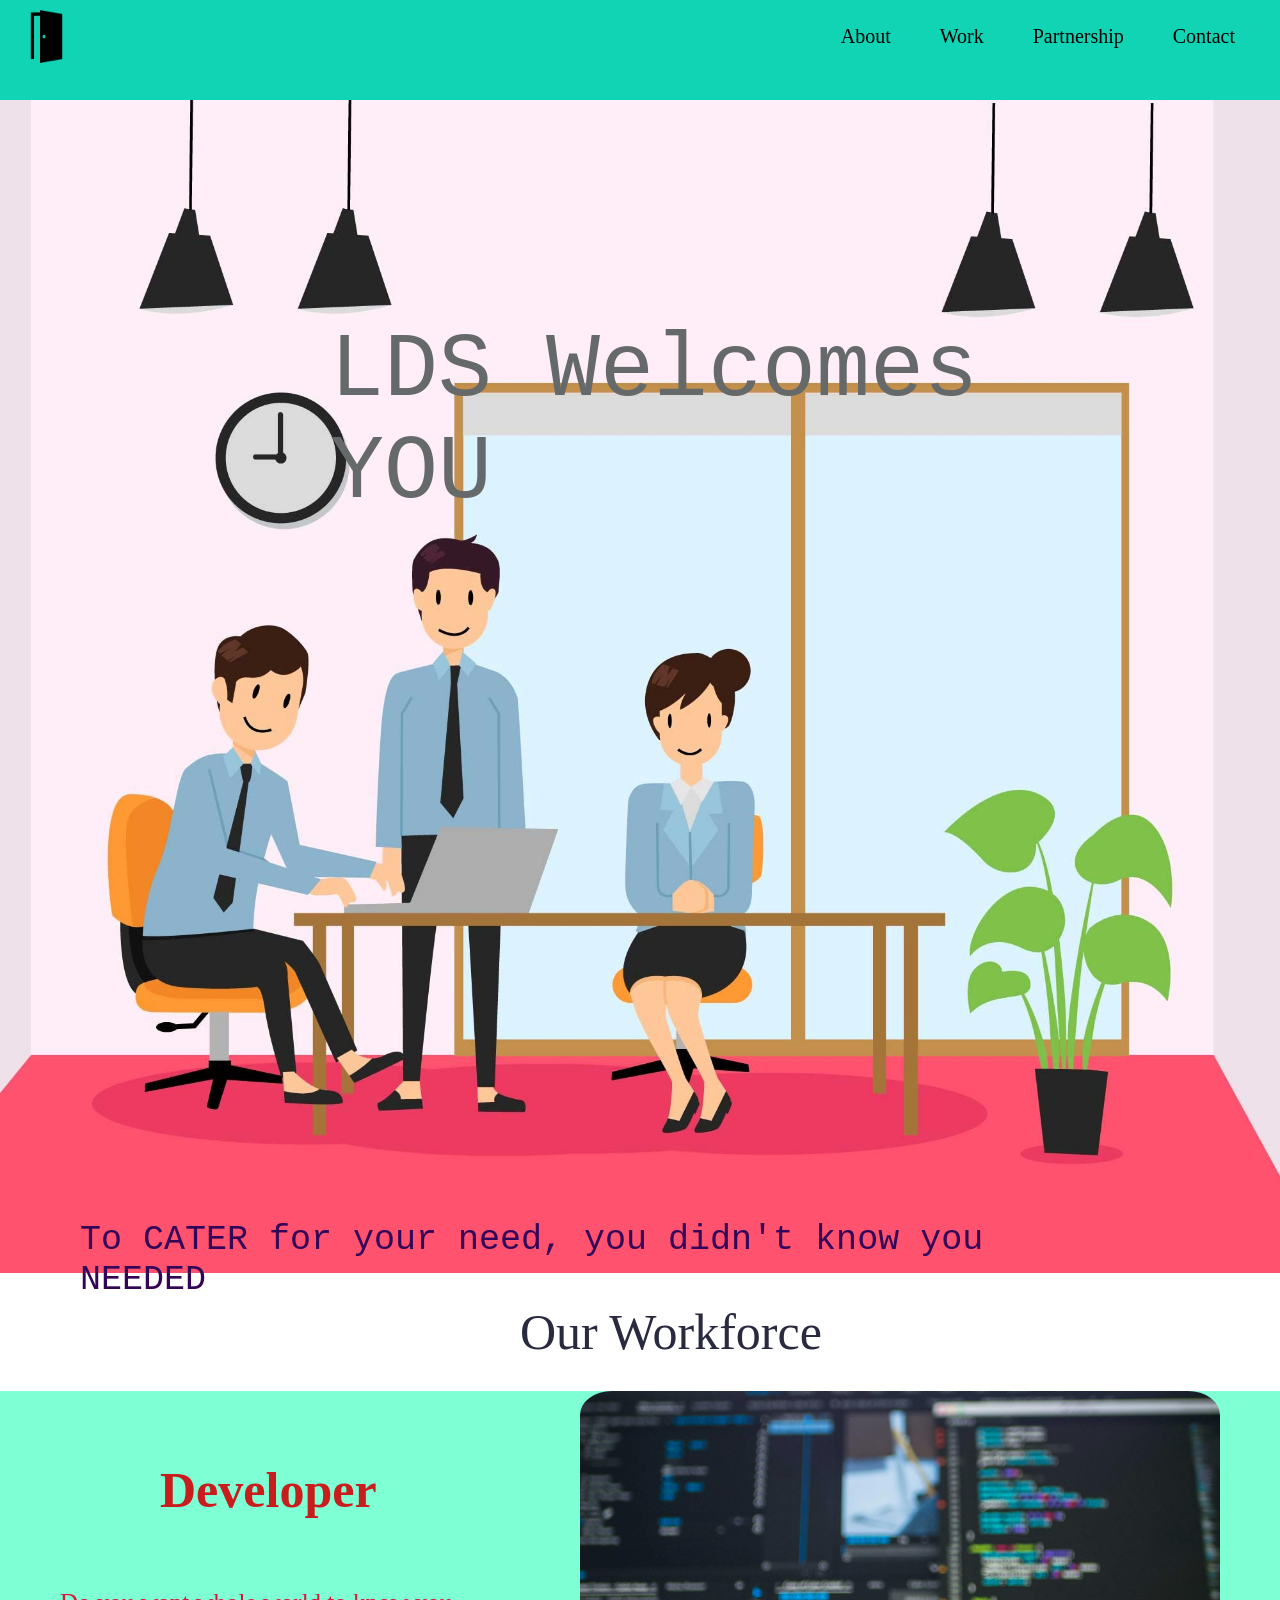
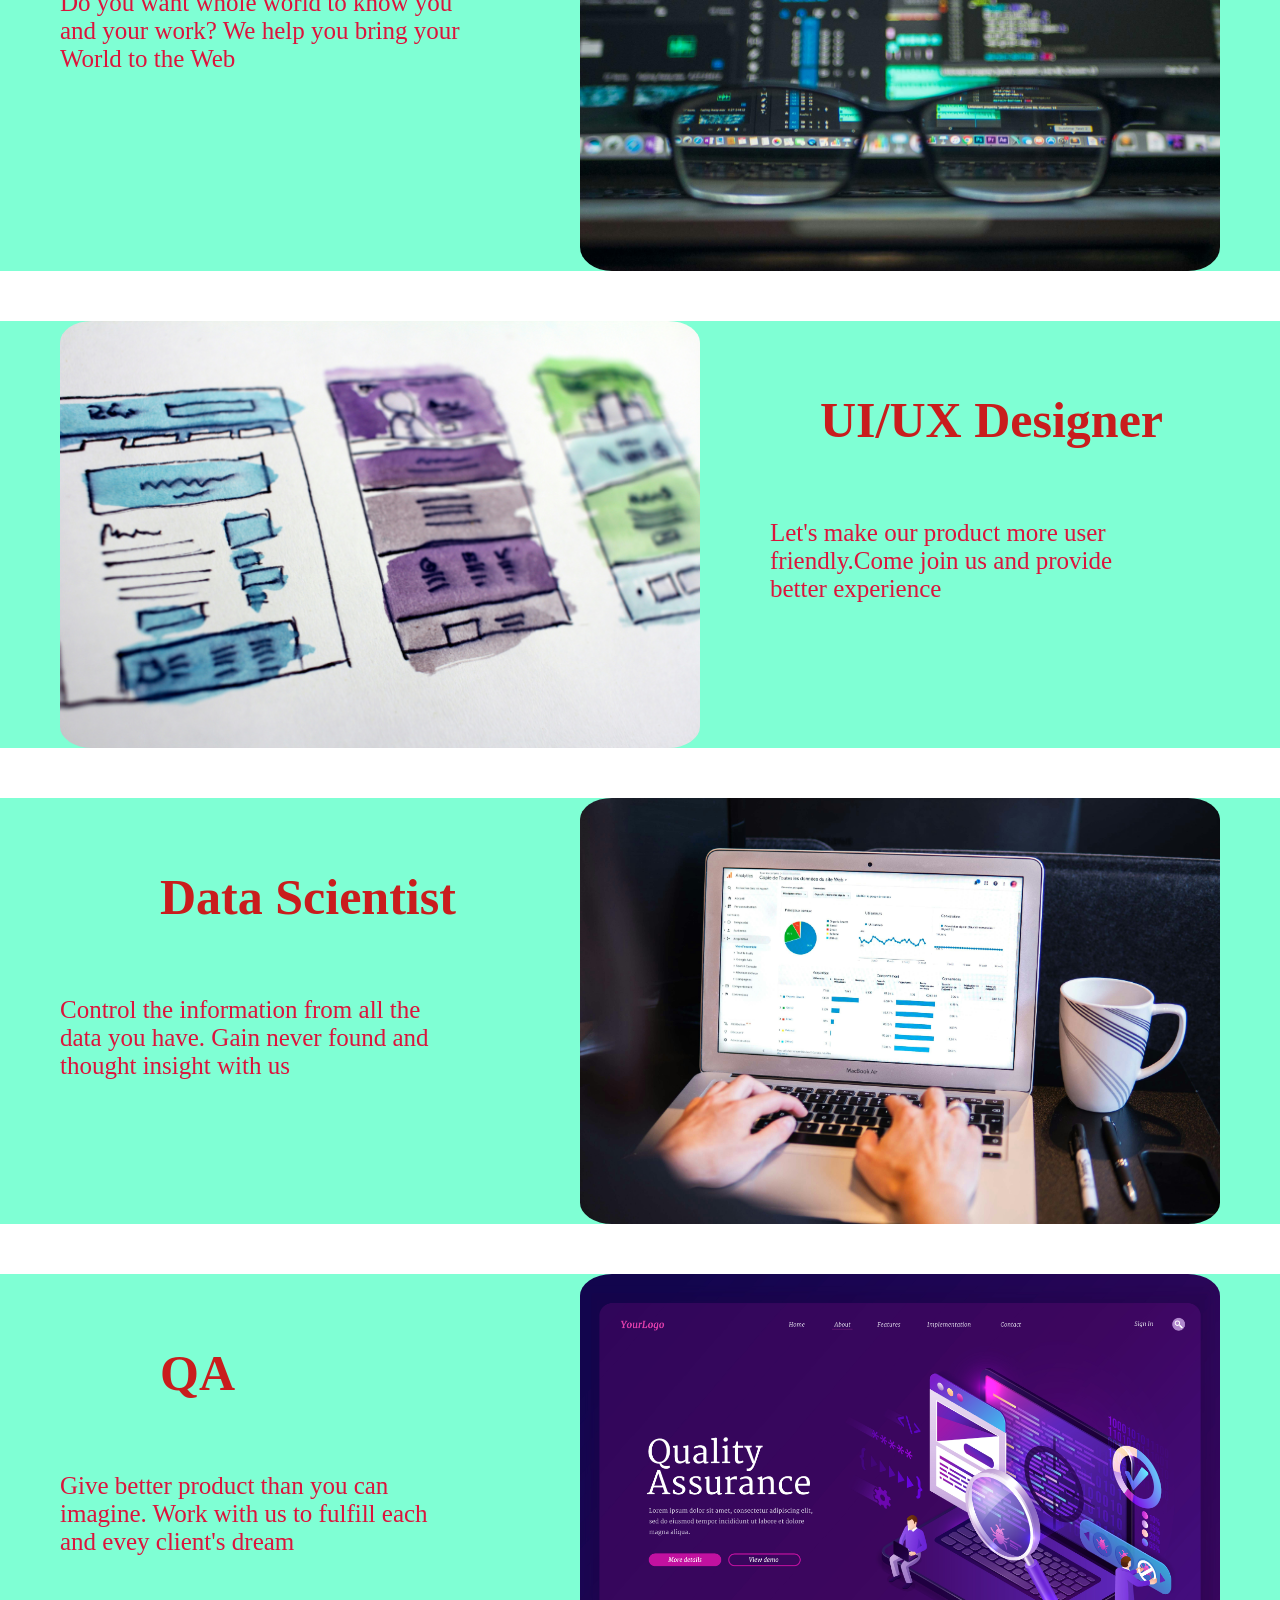
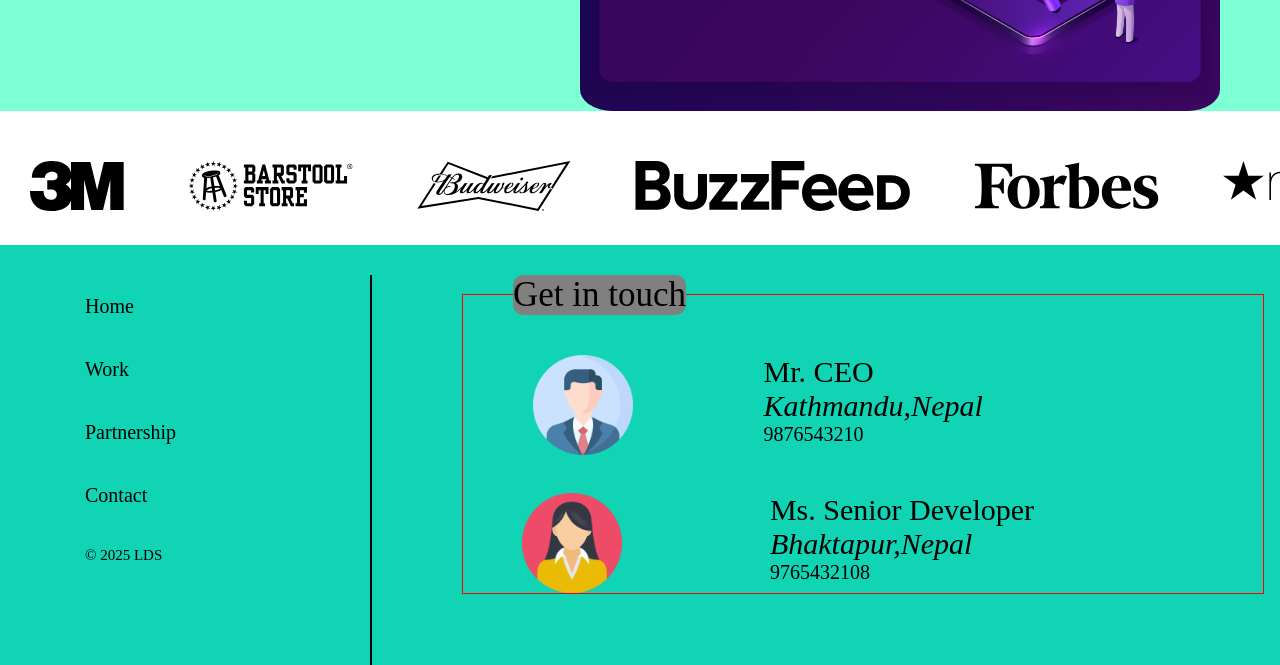
==== index.html @ ff35d3f7 "first demo ready for review" ====
<html>
  <head>
    <meta http-equiv="Content-Type" content="text/html;charset=UTF-8" />
    <meta name="viewport" content="width=device-width, initial-scale=1.0" />
    <link rel="stylesheet" href="style.css" />
    <title>DLS Website</title>
  </head>
  <body>
    <div class="nav">
      <div class="nav-div">
        <a href="#" title="Door Solutions">
          <img
            class="nav-img"
            src="images/opened-door-aperture.png"
            alt="https://www.flaticon.com/free-icons/door"
          />
        </a>
        <ul>
          <li><a href="#">About</a></li>
          <li><a href="#container-2">Work</a></li>
          <li><a href="#partnership">Partnership</a></li>
          <li><a href="#footer">Contact</a></li>
        </ul>
      </div>
    </div>
    <div id="container-1">
      <p class="lead">
        LDS Welcomes YOU
        <span>To CATER for your need, you didn't know you NEEDED</span>
      </p>
      <img class="workhub" src="images/21114021.jpg" alt="freepik.com" />
    </div>
    <div class="work">Our Workforce</div>
    <div id="container-2">
      <div class="developer">
        <div>
          <h2>Developer</h2>
          <p>
            Do you want whole world to know you and your work? We help you bring
            your World to the Web
          </p>
        </div>
        <img src="images/dev.jpg" alt="Coding for development" />
      </div>
      <div class="ui-ux" id="reverse">
        <div>
          <h2>UI/UX Designer</h2>
          <p>
            Let's make our product more user friendly.Come join us and provide
            better experience
          </p>
        </div>
        <img src="images/ux.jpg" alt="Coding for development" />
      </div>
      <div class="data-scientist">
        <div>
          <h2>Data Scientist</h2>
          <p>
            Control the information from all the data you have. Gain never found
            and thought insight with us
          </p>
        </div>
        <img src="images/data.jpg" alt="Coding for development" />
      </div>
      <div class="qa reverse">
        <div>
          <h2>QA</h2>
          <p>
            Give better product than you can imagine. Work with us to fulfill
            each and evey client's dream
          </p>
        </div>
        <img src="images/qa.jpg" alt="Coding for development" />
      </div>
    </div>
    <div id="partnership">
      <div class="logos">
        <img src="logo/3m.svg" alt="3m logo" />
        <img src="logo/barstool-store.svg" alt="barstool-store logo" />
        <img src="logo/budweiser.svg" alt="budweiser logo" />
        <img src="logo/buzzfeed.svg" alt="buzzfeed logo" />
        <img src="logo/forbes.svg" alt="forbes logo" />
        <img src="logo/macys.svg" alt="macys logo" />
        <img src="logo/menshealth.svg" alt="menshealth logo" />
        <img src="logo/mrbeast.svg" alt="mrbeast logo" />
      </div>
      <div class="logos">
        <img src="logo/3m.svg" alt="3m logo" />
        <img src="logo/barstool-store.svg" alt="barstool-store logo" />
        <img src="logo/budweiser.svg" alt="budweiser logo" />
        <img src="logo/buzzfeed.svg" alt="buzzfeed logo" />
        <img src="logo/forbes.svg" alt="forbes logo" />
        <img src="logo/macys.svg" alt="macys logo" />
        <img src="logo/menshealth.svg" alt="menshealth logo" />
        <img src="logo/mrbeast.svg" alt="mrbeast logo" />
      </div>
    </div>
    <div id="footer">
      <ul>
        <li><a href="#">Home</a></li>
        <li><a href="#container-1">Work</a></li>
        <li><a href="#partnership">Partnership</a></li>
        <li><a href="#contact">Contact</a></li>
        <li class="last">&copy; 2025 LDS</li>
      </ul>
      <div class="info">
        <fieldset>
          <legend>Get in touch</legend>
          <div class="ceo">
            <img src="logo/profile.png" alt="freepik profile" />
            <div class="info1">
              <p>Mr. CEO</p>
              <address>Kathmandu,Nepal</address>
              <a href="tel:9876543210">9876543210</a>
            </div>
          </div>
          <br class="line" />
          <div class="senior">
            <img src="logo/woman.png" alt="prosymbols woman profile" />
            <div class="info2">
              <p>Ms. Senior Developer</p>
              <address>Bhaktapur,Nepal</address>
              <a href="tel:9765432108">9765432108</a>
            </div>
          </div>
        </fieldset>
      </div>
    </div>
  </body>
</html>
---- style.css ----
* {
  padding: 0;
  margin: 0;
  text-decoration: none;
  /* border: solid 2px black; */
  /* background-color: rgb(245, 246, 240); */
  /* box-sizing: border-box; */
}

.nav {
  display: inline-block;
  background-color: rgb(16, 212, 180);
  width: 100%;
  height: 10%;
  /* padding-left: 15px; */
  /* padding-right: 15px; */
  padding-top: 10px;
  /* margin-left: 2px; */
}

.nav-div {
  display: flex;
  align-items: center;
  justify-content: space-between;
}

li {
  display: inline-block;
  list-style: none;
  font-size: 20px;
  font-weight: normal;
  padding-right: 45px;
  font-family: "Times New Roman", Times, serif;
}

ul a {
  color: #000000;
}

ul a:hover {
  color: rgb(207, 233, 206);
}

.nav-img {
  width: 10%;
  height: 20%;
  margin-left: 20px;
}

#container-1 {
  display: flex;
  flex-direction: column;
}

#container-1 p {
  position: absolute;
  z-index: 1;
  top: 320px;
  right: 120px;
  font-size: 90px;
  width: 830px;
  /* color: rgb(51, 5, 88); */
  color: rgb(101, 105, 105);
  font-family: monospace;
}

span {
  position: absolute;
  top: 320px;
  font-size: 35px;
  top: 900px;
  width: 1000px;
  right: 80px;
  color: rgb(51, 5, 88);
}

.work {
  font-size: 50px;
  padding: 30px 0 30px 520px;
  color: rgb(41, 41, 63);
}

#container-2 img {
  width: 50%;
  border-radius: 5%;
}

#container-2 {
  display: flex;
  flex-direction: column;
}

.developer,
.ui-ux,
.data-scientist,
.qa {
  display: flex;
  justify-content: space-around;
  background-color: aquamarine;
  /* border: 2px solid black; */
  margin-bottom: 50px;
}

#reverse {
  flex-direction: row-reverse;
}

#container-2 h2 {
  position: relative;
  top: 70px;
  left: 100px;
  font-size: 50px;
  width: 400px;
  color: rgb(201, 29, 29);
}

#container-2 p {
  position: relative;
  width: 400px;
  font-size: 25px;
  top: 140px;
  color: crimson;
  /* border: solid 2px black; */
}

#reverse h2 {
  position: relative;
  /* right: 50px; */
  /* top: 100; */
  left: 0;
  width: 350px;
}

#reverse p {
  right: 50px;
}

.data-scientist h2 {
  left: 40px;
  right: 0;
}

.qa h2 {
  left: 120px;
  right: 0;
}

#partnership {
  display: flex;
  width: 100%;
  margin-bottom: 30px;
  white-space: nowrap;
  overflow: hidden;
}

.logos {
  /* display: flex; */
  /* overflow: hidden; */
  animation: 5s slide infinite linear;
}

#partnership:hover .logos {
  animation-play-state: paused;
}

.logos img {
  height: 50px;
  margin: 0 30px;
}

@keyframes slide {
  from {
    transform: translateX(0);
  }
  to {
    transform: translateX(-100%);
  }
}

/* background-color: rgb(28, 38, 46); */
#footer {
  background-color: rgb(16, 212, 180);
  height: 420px;
  display: flex;
  justify-content: flex-start;
}

#footer ul {
  display: flex;
  flex-direction: column;
  width: 370px;
  /* justify-content: space-around; */
  border-right: solid 2px black;
  margin-top: 30px;
}

#footer li {
  padding: 20px 0;
  padding-left: 85px;
}

.last {
  font-size: 15px;
}
fieldset {
  width: 800px;
  border: groove 1px red;
}

legend {
  font-size: 35px;
  margin: 50px;
  margin-bottom: 20px;
  background-color: gray;
  border-radius: 10px;
}

.info {
  display: flex;
  flex-direction: column;
  /* border: #000000 solid 2px; */
  margin-left: 90px;
  margin-top: 30px;
}

.info img {
  height: 100px;
  /* float: left; */
}

.line {
  width: 100%;
  border: #000000 solid black;
}
.ceo,
.senior {
  /* border: #000000 solid 2px; */
  margin-top: 20px;
  width: 600px;
  display: flex;
  justify-content: space-around;
}

.info1 {
  font-size: 30px;
  position: relative;
  right: 10px;
}

.info2 {
  font-size: 30px;
  position: relative;
  left: 30px;
}

.info a {
  color: black;
  font-size: 20px;
}
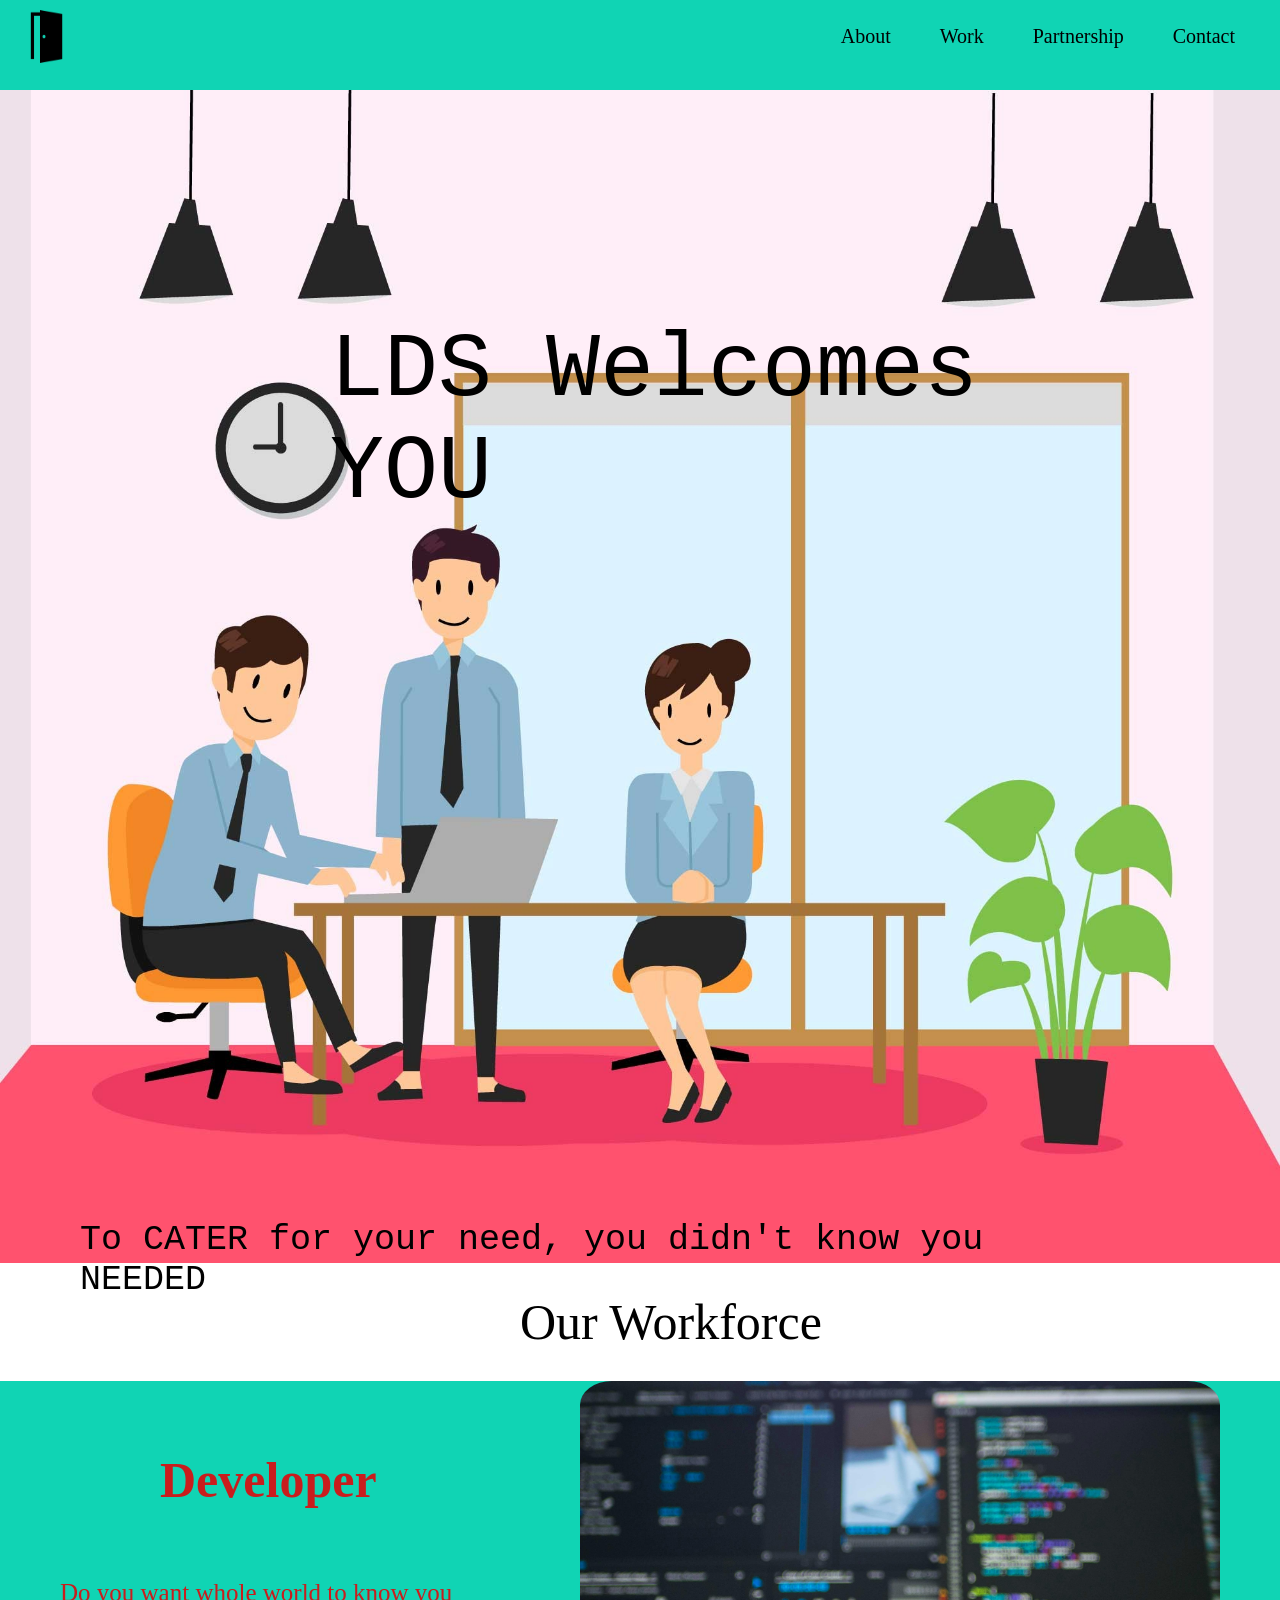
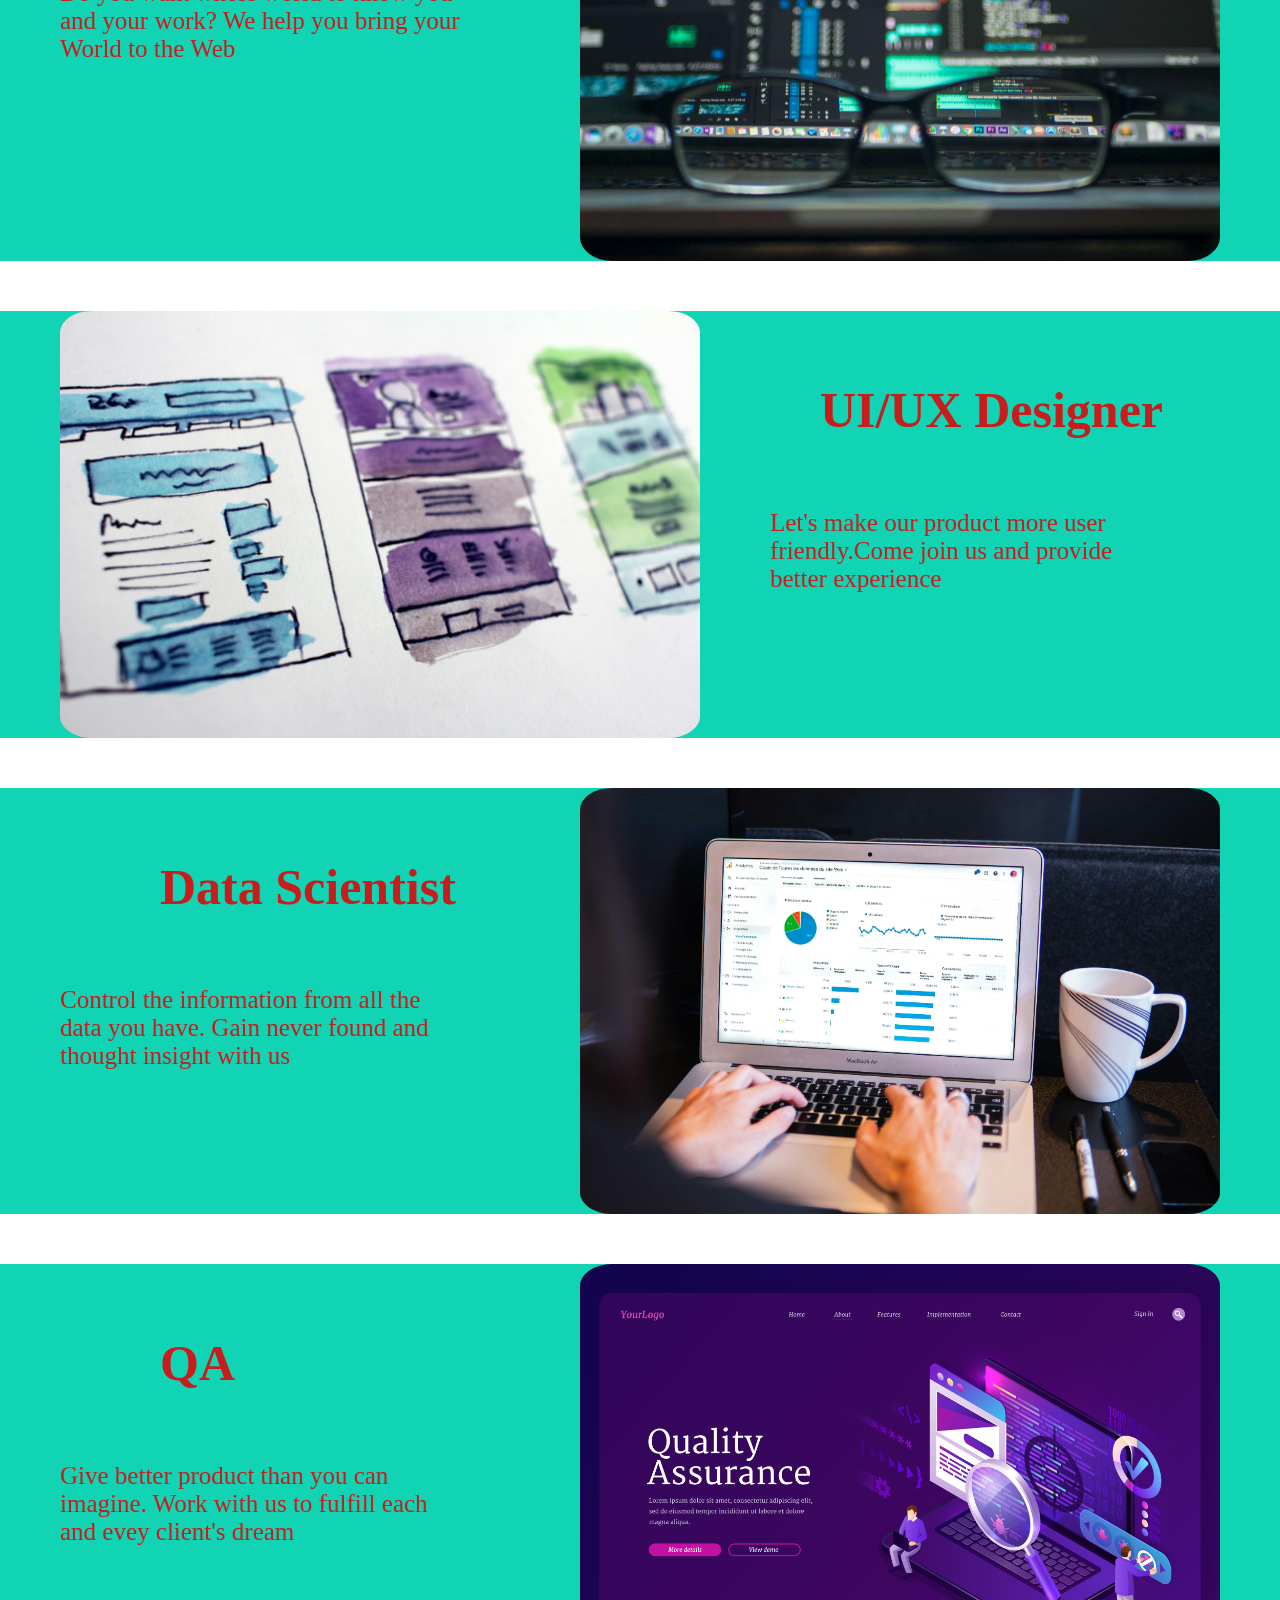
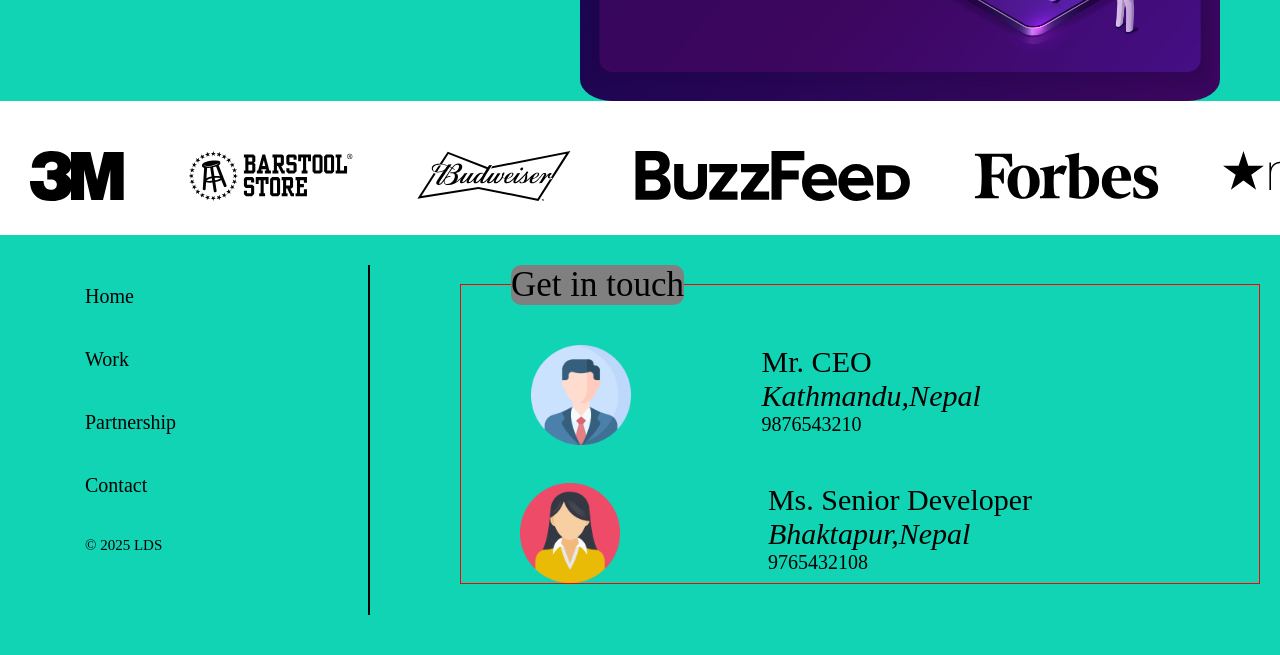
==== commit 344cc7c2: "project replaced with sass for css" ====
--- a/index.html
+++ b/index.html
@@ -2,7 +2,7 @@
   <head>
     <meta http-equiv="Content-Type" content="text/html;charset=UTF-8" />
     <meta name="viewport" content="width=device-width, initial-scale=1.0" />
-    <link rel="stylesheet" href="style.css" />
+    <link rel="stylesheet" href="scss/design.css" />
     <title>DLS Website</title>
   </head>
   <body>
--- a/scss/design.css
+++ b/scss/design.css
@@ -0,0 +1,239 @@
+* {
+  padding: 0;
+  margin: 0;
+  text-decoration: none;
+  box-sizing: border-box;
+}
+
+.nav {
+  display: inline-block;
+  width: 100%;
+  height: 10%;
+  padding-top: 10px;
+  background-color: rgb(16, 212, 180);
+}
+
+.nav-div {
+  display: flex;
+  align-items: center;
+  justify-content: space-between;
+}
+
+li {
+  display: inline-block;
+  list-style: none;
+  font-size: 20px;
+  font-weight: normal;
+  padding-right: 45px;
+  font-family: "Times New Roman", Times, serif;
+}
+
+ul a {
+  color: #000000;
+}
+ul a:hover {
+  color: rgb(207, 233, 206);
+}
+
+.nav-img {
+  width: 10%;
+  height: 20%;
+  margin-left: 20px;
+}
+
+#container-1 {
+  display: flex;
+  flex-direction: column;
+  justify-content: flex-start;
+}
+#container-1 p {
+  position: absolute;
+  z-index: 1;
+  top: 320px;
+  right: 120px;
+  font-size: 90px;
+  width: 830px;
+  color: black;
+  font-family: monospace;
+}
+
+span {
+  position: absolute;
+  font-size: 35px;
+  top: 900px;
+  width: 1000px;
+  right: 80px;
+  color: black;
+}
+
+.work {
+  font-size: 50px;
+  padding: 30px 0 30px 520px;
+  color: black;
+}
+
+#container-2 {
+  display: flex;
+  flex-direction: column;
+  justify-content: flex-start;
+}
+#container-2 img {
+  width: 50%;
+  border-radius: 5%;
+}
+#container-2 h2 {
+  position: relative;
+  top: 70px;
+  left: 100px;
+  font-size: 50px;
+  width: 400px;
+  color: rgb(201, 29, 29);
+}
+#container-2 p {
+  position: relative;
+  width: 400px;
+  font-size: 25px;
+  top: 140px;
+  color: rgb(201, 29, 29);
+}
+
+.developer,
+.ui-ux,
+.data-scientist,
+.qa {
+  display: flex;
+  flex-direction: row;
+  justify-content: flex-start;
+  justify-content: space-around;
+  background-color: rgb(16, 212, 180);
+  margin-bottom: 50px;
+}
+
+#reverse {
+  flex-direction: row-reverse;
+}
+#reverse h2 {
+  position: relative;
+  left: 0;
+  width: 350px;
+}
+#reverse p {
+  right: 50px;
+}
+
+.data-scientist h2,
+.qa h2 {
+  left: 40px;
+  right: 0;
+}
+
+#partnership {
+  display: flex;
+  flex-direction: row;
+  justify-content: flex-start;
+  width: 100%;
+  margin-bottom: 30px;
+  white-space: nowrap;
+  overflow: hidden;
+}
+
+@keyframes slide {
+  from {
+    transform: translateX(0);
+  }
+  to {
+    transform: translateX(-100%);
+  }
+}
+.logos {
+  animation: 5s slide infinite linear;
+}
+
+#partnership:hover .logos {
+  animation-play-state: paused;
+}
+
+.logos img {
+  height: 50px;
+  margin: 0 30px;
+}
+
+#footer {
+  background-color: rgb(16, 212, 180);
+  height: 420px;
+  display: flex;
+  flex-direction: row;
+  justify-content: flex-start;
+}
+#footer ul {
+  display: flex;
+  flex-direction: column;
+  justify-content: flex-start;
+  width: 370px;
+  height: 350px;
+  border-right: solid 2px black;
+  margin-top: 30px;
+}
+#footer li {
+  padding: 20px 0;
+  padding-left: 85px;
+}
+
+.last {
+  font-size: 15px;
+}
+
+fieldset {
+  width: 800px;
+  border: groove 1px red;
+}
+
+legend {
+  font-size: 35px;
+  margin: 50px;
+  margin-bottom: 20px;
+  background-color: gray;
+  border-radius: 10px;
+}
+
+.info {
+  display: flex;
+  flex-direction: column;
+  justify-content: flex-start;
+  margin-left: 90px;
+  margin-top: 30px;
+}
+.info img {
+  height: 100px;
+}
+.info a {
+  color: black;
+  font-size: 20px;
+}
+
+.line {
+  width: 100%;
+  border: #000000 solid black;
+}
+
+.ceo,
+.senior {
+  margin-top: 20px;
+  width: 600px;
+  display: flex;
+  flex-direction: row;
+  justify-content: flex-start;
+  justify-content: space-around;
+}
+
+.info1 {
+  font-size: 30px;
+  position: relative;
+  right: 10px;
+}
+
+.info2 {
+  font-size: 30px;
+  position: relative;
+  left: 30px;
+}/*# sourceMappingURL=design.css.map */
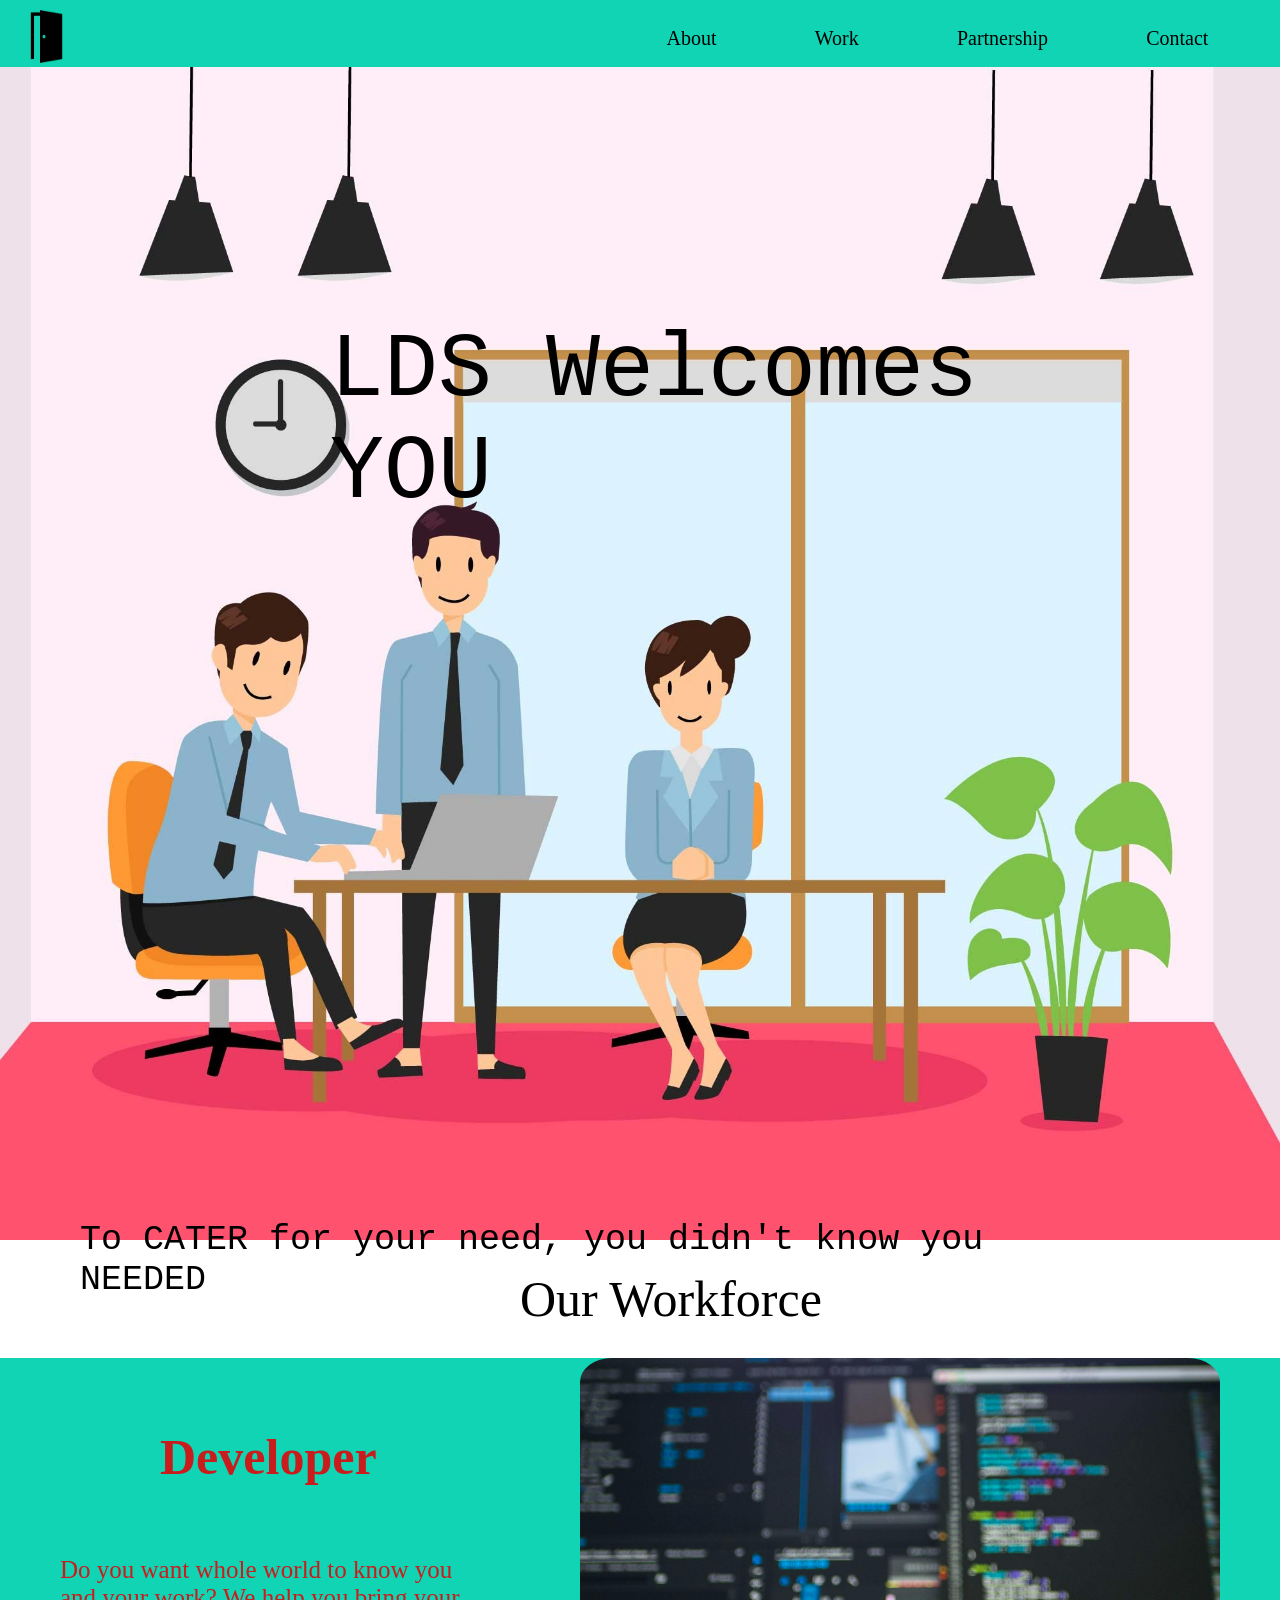
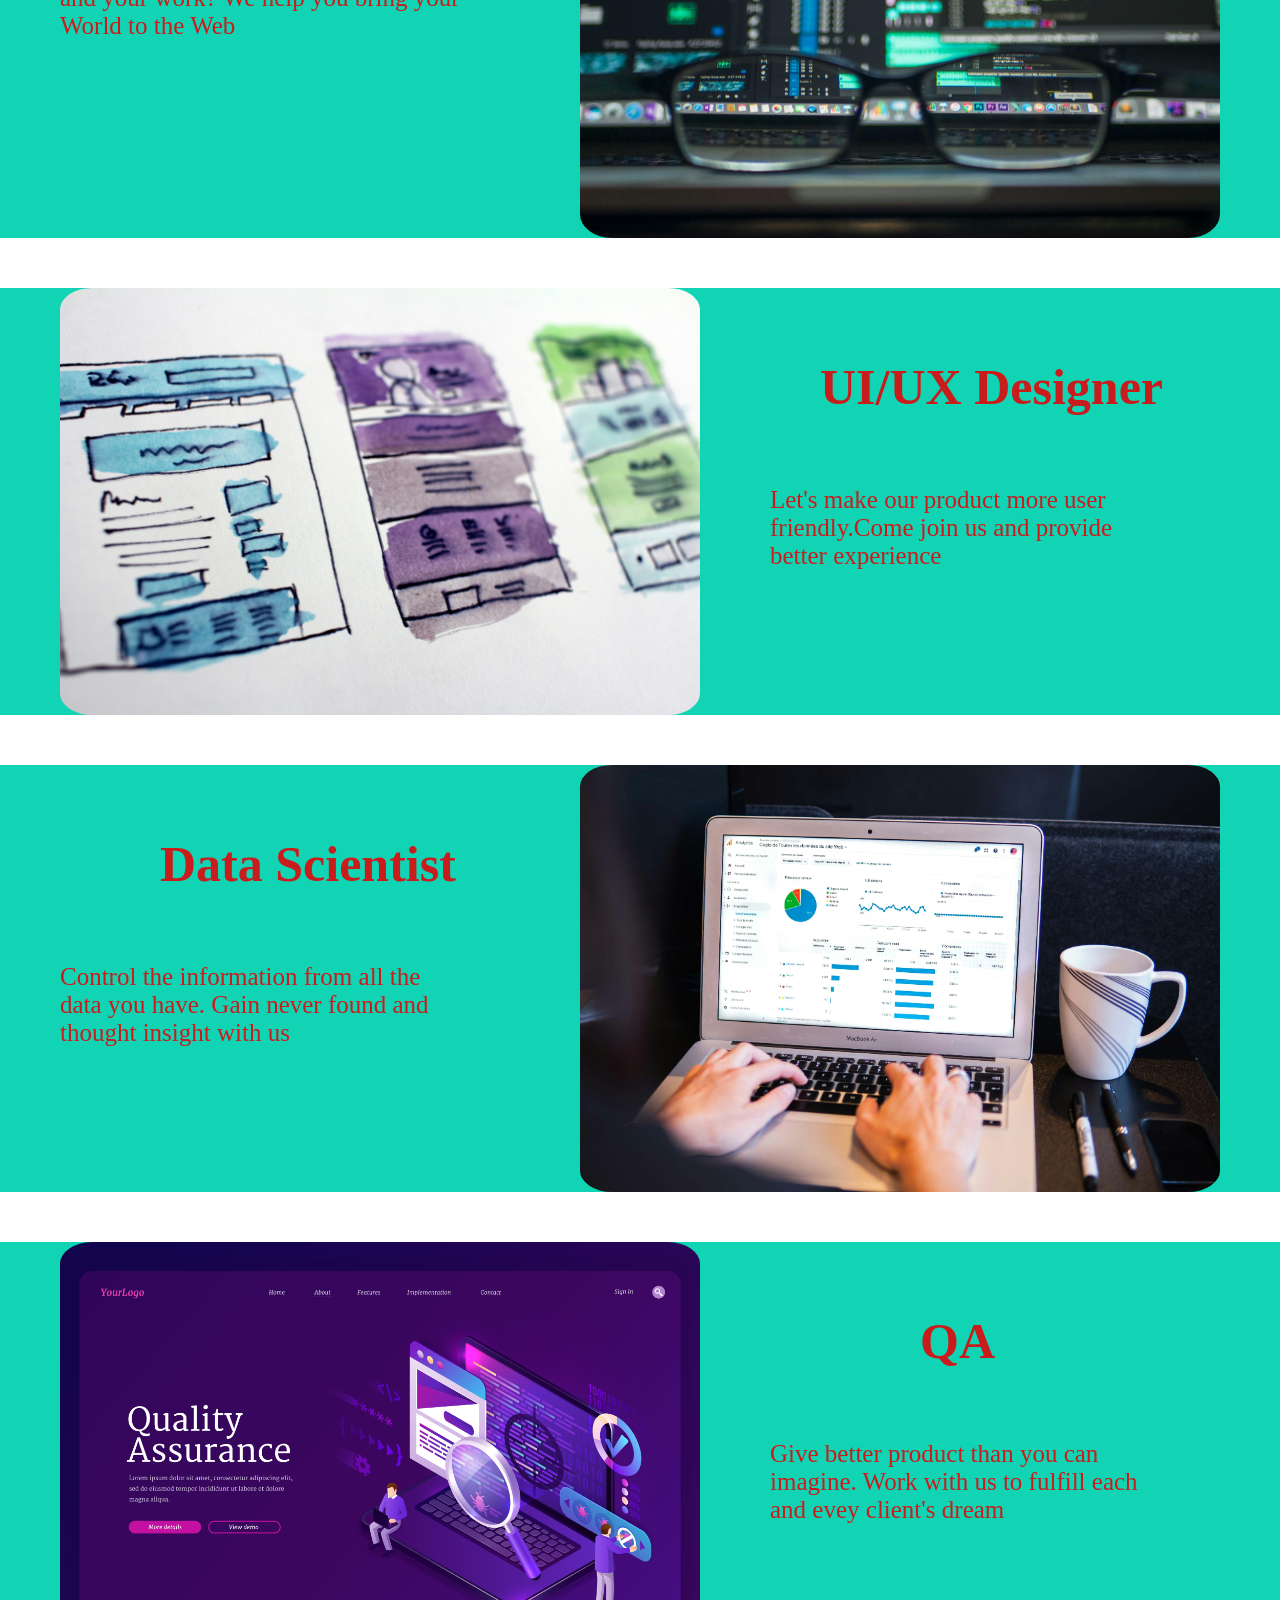
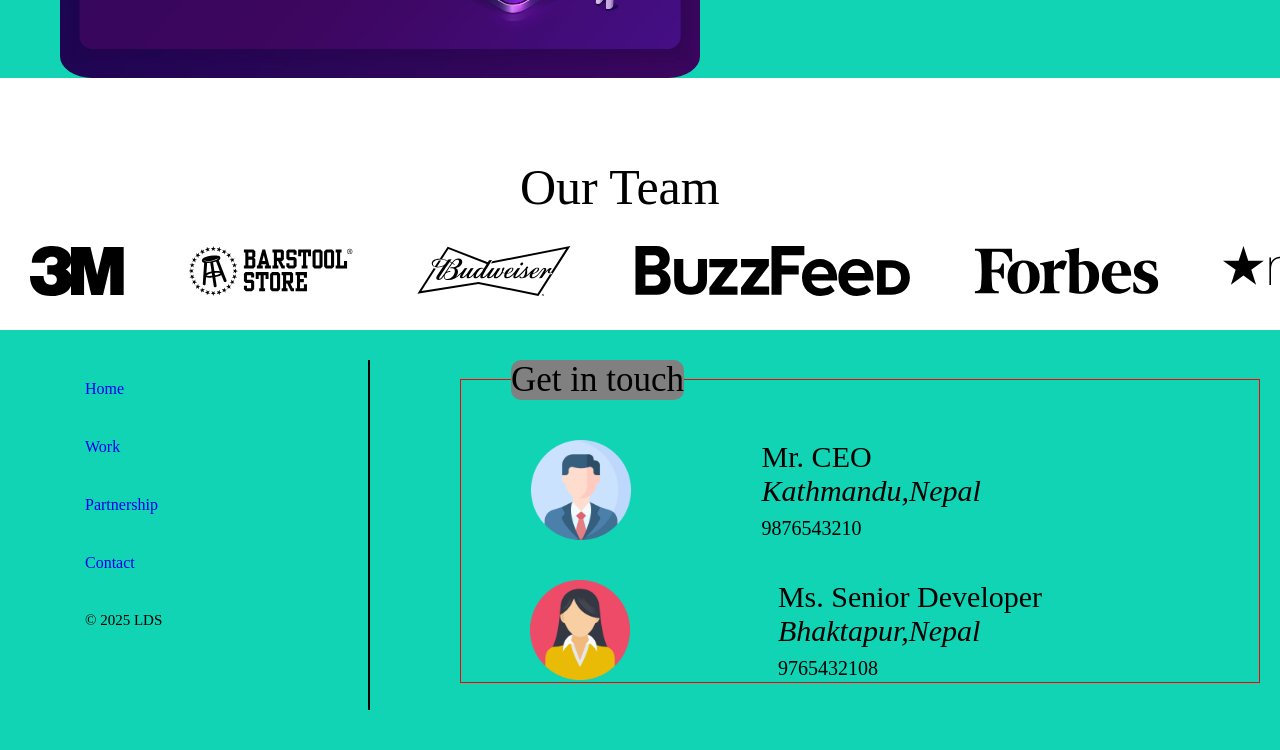
==== commit d34277ad: "Day1 first update to the code" ====
--- a/index.html
+++ b/index.html
@@ -1,37 +1,68 @@
+<!DOCTYPE html>
 <html>
   <head>
     <meta http-equiv="Content-Type" content="text/html;charset=UTF-8" />
     <meta name="viewport" content="width=device-width, initial-scale=1.0" />
-    <link rel="stylesheet" href="scss/design.css" />
+    <link rel="stylesheet" href="assets/scss/design.css" />
     <title>DLS Website</title>
   </head>
   <body>
-    <div class="nav">
-      <div class="nav-div">
+    <header class="header">
+      <div class="head-div">
         <a href="#" title="Door Solutions">
           <img
-            class="nav-img"
+            class="company-logo"
             src="images/opened-door-aperture.png"
             alt="https://www.flaticon.com/free-icons/door"
           />
         </a>
-        <ul>
-          <li><a href="#">About</a></li>
-          <li><a href="#container-2">Work</a></li>
-          <li><a href="#partnership">Partnership</a></li>
-          <li><a href="#footer">Contact</a></li>
-        </ul>
+        <nav>
+          <ul>
+            <li>
+              <a href="#">About</a>
+              <ul class="dropdown">
+                <li><a href="#about1">About 1</a></li>
+                <li><a href="#about2">About 2</a></li>
+              </ul>
+            </li>
+            <li>
+              <a href="#container-2">Work</a>
+              <ul class="dropdown">
+                <li><a href="#project1">Project 1</a></li>
+                <li><a href="#project2">Project 2</a></li>
+              </ul>
+            </li>
+            <li>
+              <a href="#partnership">Partnership</a>
+              <ul class="dropdown">
+                <li><a href="#partner1">Partner 1</a></li>
+                <li><a href="#partner2">Partner 2</a></li>
+              </ul>
+            </li>
+            <li>
+              <a href="#footer">Contact</a>
+              <ul class="dropdown">
+                <li><a href="#contact1">Contact 1</a></li>
+                <li><a href="#contact2">Contact 2</a></li>
+              </ul>
+            </li>
+          </ul>
+        </nav>
       </div>
-    </div>
+    </header>
     <div id="container-1">
       <p class="lead">
         LDS Welcomes YOU
         <span>To CATER for your need, you didn't know you NEEDED</span>
       </p>
-      <img class="workhub" src="images/21114021.jpg" alt="freepik.com" />
+      <img
+        class="workhub"
+        src="assets/uploads/21114021.jpg"
+        alt="freepik.com"
+      />
     </div>
     <div class="work">Our Workforce</div>
-    <div id="container-2">
+    <section id="container-2">
       <div class="developer">
         <div>
           <h2>Developer</h2>
@@ -40,7 +71,7 @@
             your World to the Web
           </p>
         </div>
-        <img src="images/dev.jpg" alt="Coding for development" />
+        <img src="assets/uploads/dev.jpg" alt="Coding for development" />
       </div>
       <div class="ui-ux" id="reverse">
         <div>
@@ -50,7 +81,7 @@
             better experience
           </p>
         </div>
-        <img src="images/ux.jpg" alt="Coding for development" />
+        <img src="assets/uploads/ux.jpg" alt="Coding for development" />
       </div>
       <div class="data-scientist">
         <div>
@@ -60,9 +91,9 @@
             and thought insight with us
           </p>
         </div>
-        <img src="images/data.jpg" alt="Coding for development" />
+        <img src="assets/uploads/data.jpg" alt="Coding for development" />
       </div>
-      <div class="qa reverse">
+      <div class="qa reversed">
         <div>
           <h2>QA</h2>
           <p>
@@ -70,35 +101,37 @@
             each and evey client's dream
           </p>
         </div>
-        <img src="images/qa.jpg" alt="Coding for development" />
+        <img src="assets/uploads/qa.jpg" alt="Coding for development" />
       </div>
-    </div>
+    </section>
+    <div class="team">Our Team</div>
+    <section class="member"></section>
     <div id="partnership">
       <div class="logos">
-        <img src="logo/3m.svg" alt="3m logo" />
-        <img src="logo/barstool-store.svg" alt="barstool-store logo" />
-        <img src="logo/budweiser.svg" alt="budweiser logo" />
-        <img src="logo/buzzfeed.svg" alt="buzzfeed logo" />
-        <img src="logo/forbes.svg" alt="forbes logo" />
-        <img src="logo/macys.svg" alt="macys logo" />
-        <img src="logo/menshealth.svg" alt="menshealth logo" />
-        <img src="logo/mrbeast.svg" alt="mrbeast logo" />
+        <img src="assets/logo/3m.svg" alt="3m logo" />
+        <img src="assets/logo/barstool-store.svg" alt="barstool-store logo" />
+        <img src="assets/logo/budweiser.svg" alt="budweiser logo" />
+        <img src="assets/logo/buzzfeed.svg" alt="buzzfeed logo" />
+        <img src="assets/logo/forbes.svg" alt="forbes logo" />
+        <img src="assets/logo/macys.svg" alt="macys logo" />
+        <img src="assets/logo/menshealth.svg" alt="menshealth logo" />
+        <img src="assets/logo/mrbeast.svg" alt="mrbeast logo" />
       </div>
       <div class="logos">
-        <img src="logo/3m.svg" alt="3m logo" />
-        <img src="logo/barstool-store.svg" alt="barstool-store logo" />
-        <img src="logo/budweiser.svg" alt="budweiser logo" />
-        <img src="logo/buzzfeed.svg" alt="buzzfeed logo" />
-        <img src="logo/forbes.svg" alt="forbes logo" />
-        <img src="logo/macys.svg" alt="macys logo" />
-        <img src="logo/menshealth.svg" alt="menshealth logo" />
-        <img src="logo/mrbeast.svg" alt="mrbeast logo" />
+        <img src="assets/logo/3m.svg" alt="3m logo" />
+        <img src="assets/logo/barstool-store.svg" alt="barstool-store logo" />
+        <img src="assets/logo/budweiser.svg" alt="budweiser logo" />
+        <img src="assets/logo/buzzfeed.svg" alt="buzzfeed logo" />
+        <img src="assets/logo/forbes.svg" alt="forbes logo" />
+        <img src="assets/logo/macys.svg" alt="macys logo" />
+        <img src="assets/logo/menshealth.svg" alt="menshealth logo" />
+        <img src="assets/logo/mrbeast.svg" alt="mrbeast logo" />
       </div>
     </div>
     <div id="footer">
       <ul>
         <li><a href="#">Home</a></li>
-        <li><a href="#container-1">Work</a></li>
+        <li><a href="#container-2">Work</a></li>
         <li><a href="#partnership">Partnership</a></li>
         <li><a href="#contact">Contact</a></li>
         <li class="last">&copy; 2025 LDS</li>
@@ -107,7 +140,7 @@
         <fieldset>
           <legend>Get in touch</legend>
           <div class="ceo">
-            <img src="logo/profile.png" alt="freepik profile" />
+            <img src="assets/logo/profile.png" alt="freepik profile" />
             <div class="info1">
               <p>Mr. CEO</p>
               <address>Kathmandu,Nepal</address>
@@ -116,7 +149,7 @@
           </div>
           <br class="line" />
           <div class="senior">
-            <img src="logo/woman.png" alt="prosymbols woman profile" />
+            <img src="assets/logo/woman.png" alt="prosymbols woman profile" />
             <div class="info2">
               <p>Ms. Senior Developer</p>
               <address>Bhaktapur,Nepal</address>
--- a/assets/scss/design.css
+++ b/assets/scss/design.css
@@ -0,0 +1,294 @@
+* {
+  padding: 0;
+  margin: 0;
+  text-decoration: none;
+  box-sizing: border-box;
+}
+
+.header {
+  display: inline-block;
+  width: 100%;
+  height: 10%;
+  padding-top: 10px;
+  background-color: rgb(16, 212, 180);
+}
+
+.head-div {
+  display: flex;
+  align-items: center;
+  justify-content: space-between;
+}
+
+nav {
+  width: 50%;
+}
+
+nav > ul {
+  display: flex;
+  justify-content: space-around;
+}
+
+nav > ul li {
+  display: inline-block;
+  position: relative;
+  list-style: none;
+  font-size: 20px;
+  font-weight: normal;
+  padding-right: 45px;
+  font-family: "Times New Roman", Times, serif;
+}
+
+nav a {
+  color: #000000;
+  display: block;
+  padding: 10px 15px;
+  transition: color 0.3s ease;
+}
+
+nav a:hover {
+  color: rgb(207, 233, 206);
+}
+
+.dropdown {
+  display: none;
+  position: absolute;
+  top: 100%;
+  left: 0;
+  background-color: rgb(16, 212, 180);
+  border-radius: 5px;
+  box-shadow: 0 4px 6px rgba(0, 0, 0, 0.1);
+  min-width: auto;
+  padding: 10px 0;
+  z-index: 1000;
+  border: 2px solid red;
+}
+
+nav > ul li:hover .dropdown {
+  display: block;
+}
+
+.dropdown li {
+  padding: 10px;
+  white-space: nowrap;
+}
+
+.dropdown li a {
+  padding: 0 15px;
+  color: #333;
+  transition: background-color 0.3s ease;
+}
+
+.dropdown li a:hover {
+  background-color: rgb(207, 233, 206);
+}
+
+.company-logo {
+  width: 10%;
+  height: 20%;
+  margin-left: 20px;
+}
+
+#container-1 {
+  display: flex;
+  flex-direction: column;
+  justify-content: flex-start;
+}
+#container-1 p {
+  position: absolute;
+  z-index: 1;
+  top: 320px;
+  right: 120px;
+  font-size: 90px;
+  width: 830px;
+  color: black;
+  font-family: monospace;
+}
+
+span {
+  position: absolute;
+  font-size: 35px;
+  top: 900px;
+  width: 1000px;
+  right: 80px;
+  color: black;
+}
+
+.work,
+.team {
+  font-size: 50px;
+  padding: 30px 0 30px 520px;
+  color: black;
+}
+
+#container-2 {
+  display: flex;
+  flex-direction: column;
+  justify-content: flex-start;
+}
+#container-2 img {
+  width: 50%;
+  border-radius: 5%;
+}
+#container-2 h2 {
+  position: relative;
+  top: 70px;
+  left: 100px;
+  font-size: 50px;
+  width: 400px;
+  color: rgb(201, 29, 29);
+}
+#container-2 p {
+  position: relative;
+  width: 400px;
+  font-size: 25px;
+  top: 140px;
+  color: rgb(201, 29, 29);
+}
+
+.developer,
+.ui-ux,
+.data-scientist,
+.qa {
+  display: flex;
+  flex-direction: row;
+  justify-content: flex-start;
+  justify-content: space-around;
+  background-color: rgb(16, 212, 180);
+  margin-bottom: 50px;
+}
+
+#reverse,
+.reversed {
+  flex-direction: row-reverse;
+}
+#reverse h2,
+.reversed h2 {
+  position: relative;
+  left: 0;
+  width: 350px;
+}
+#reverse p,
+.reversed p {
+  right: 50px;
+}
+
+.data-scientist h2,
+.qa h2 {
+  left: 40px;
+  right: 0;
+}
+
+#partnership {
+  display: flex;
+  flex-direction: row;
+  justify-content: flex-start;
+  width: 100%;
+  margin-bottom: 30px;
+  white-space: nowrap;
+  overflow: hidden;
+}
+
+@keyframes slide {
+  from {
+    transform: translateX(0);
+  }
+  to {
+    transform: translateX(-100%);
+  }
+}
+.logos {
+  animation: 5s slide infinite linear;
+}
+
+#partnership:hover .logos {
+  animation-play-state: paused;
+}
+
+.logos img {
+  height: 50px;
+  margin: 0 30px;
+}
+
+#footer {
+  background-color: rgb(16, 212, 180);
+  height: 420px;
+  display: flex;
+  flex-direction: row;
+  justify-content: flex-start;
+}
+#footer ul {
+  display: flex;
+  flex-direction: column;
+  justify-content: flex-start;
+  width: 370px;
+  height: 350px;
+  border-right: solid 2px black;
+  margin-top: 30px;
+}
+#footer li {
+  padding: 20px 0;
+  padding-left: 85px;
+}
+
+.last {
+  font-size: 15px;
+}
+
+fieldset {
+  width: 800px;
+  border: groove 1px red;
+}
+
+legend {
+  font-size: 35px;
+  margin: 50px;
+  margin-bottom: 20px;
+  background-color: gray;
+  border-radius: 10px;
+}
+
+.info {
+  display: flex;
+  flex-direction: column;
+  justify-content: flex-start;
+  margin-left: 90px;
+  margin-top: 30px;
+}
+.info img {
+  height: 100px;
+}
+.info a {
+  color: black;
+  font-size: 20px;
+}
+
+.line {
+  width: 100%;
+  border: #000000 solid black;
+}
+
+.ceo,
+.senior {
+  margin-top: 20px;
+  width: 600px;
+  display: flex;
+  flex-direction: row;
+  justify-content: flex-start;
+  justify-content: space-around;
+}
+
+.senior {
+  margin-left: 10px;
+}
+
+.info1 {
+  font-size: 30px;
+  position: relative;
+  right: 10px;
+}
+
+.info2 {
+  font-size: 30px;
+  position: relative;
+  left: 30px;
+}/*# sourceMappingURL=design.css.map */
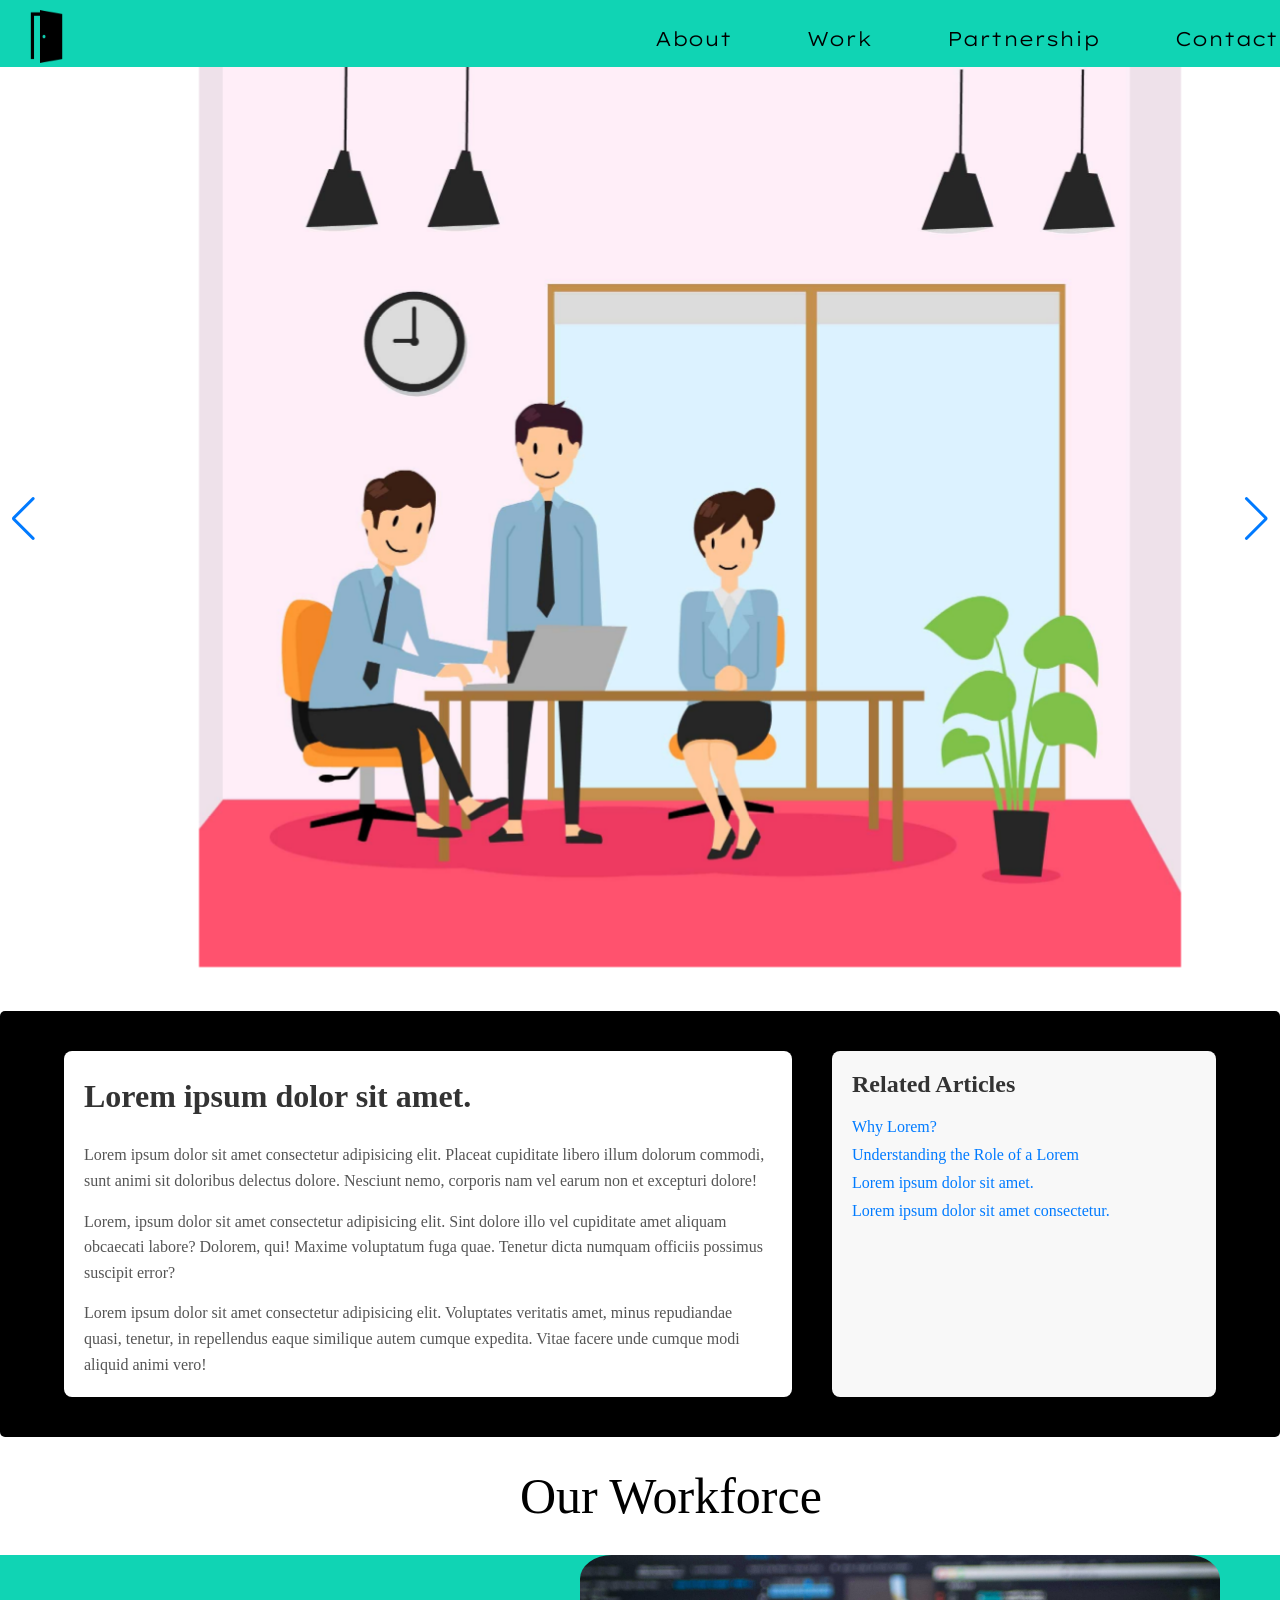
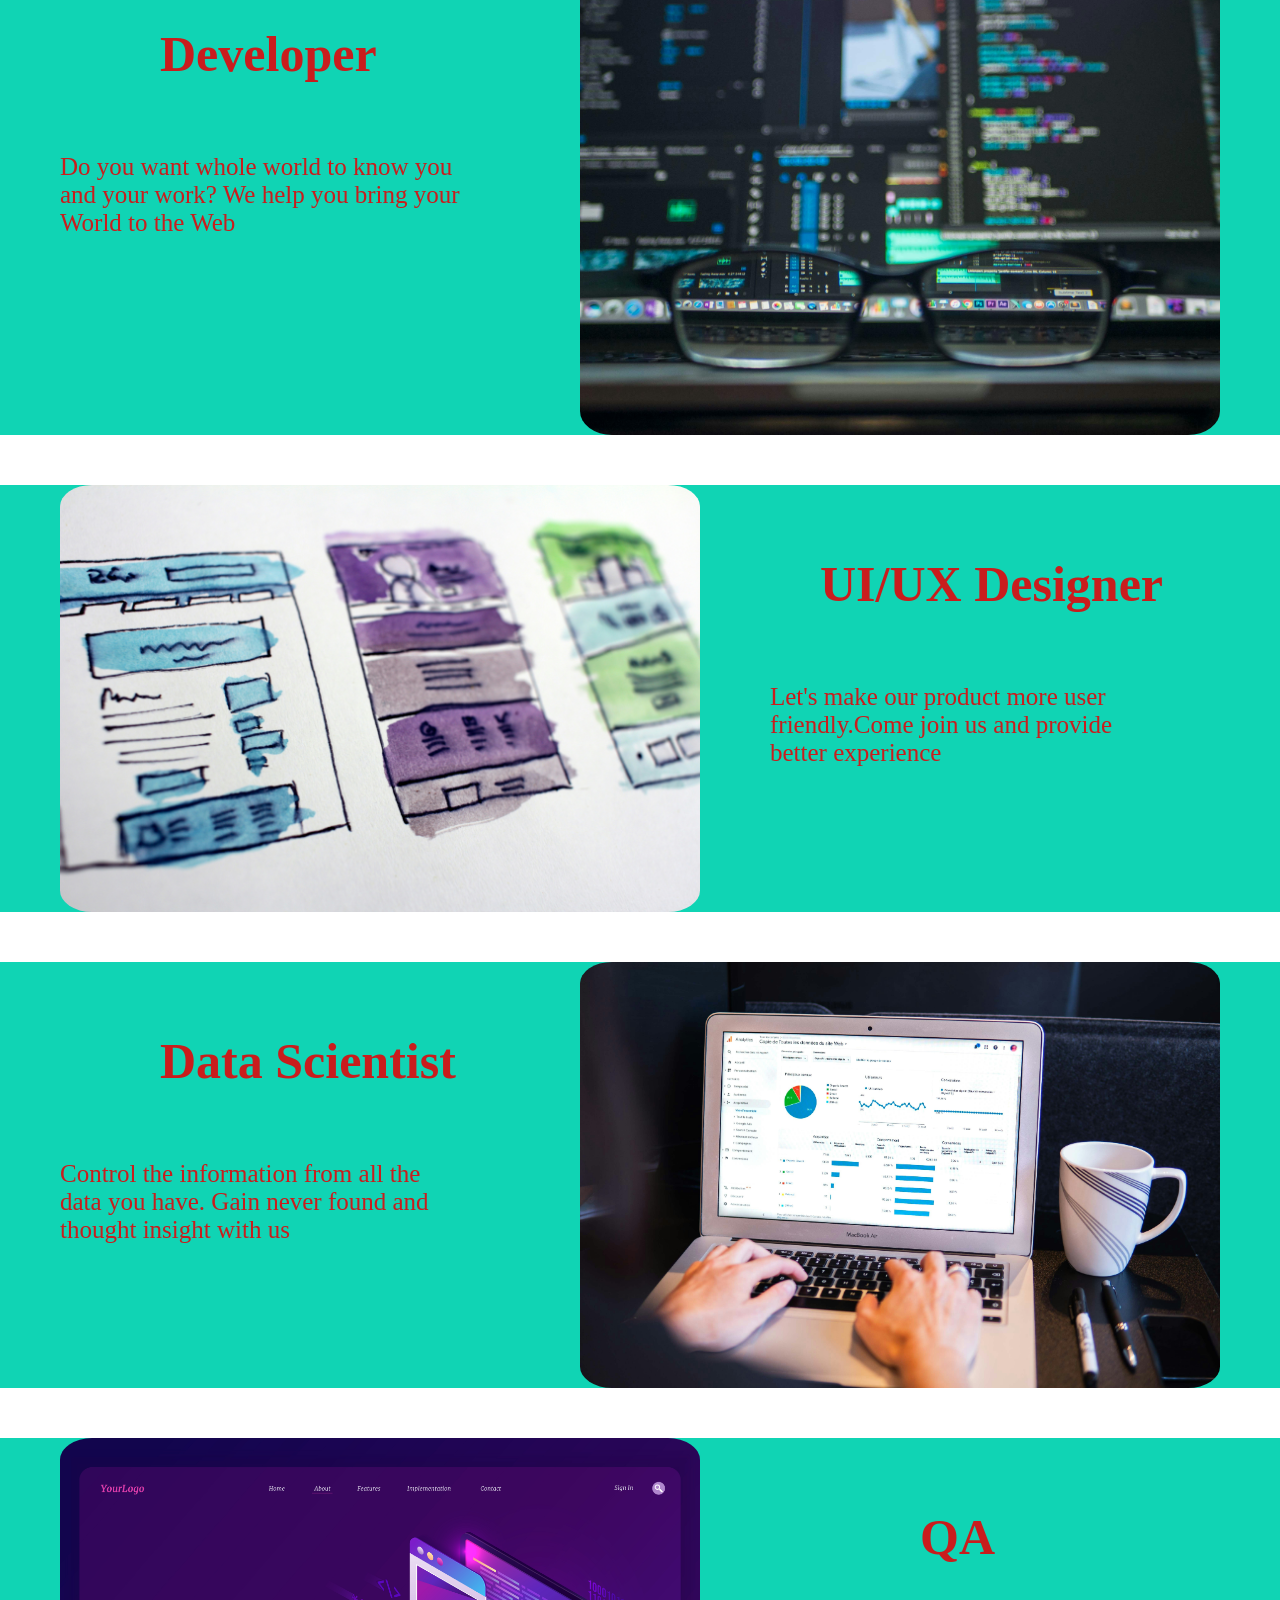
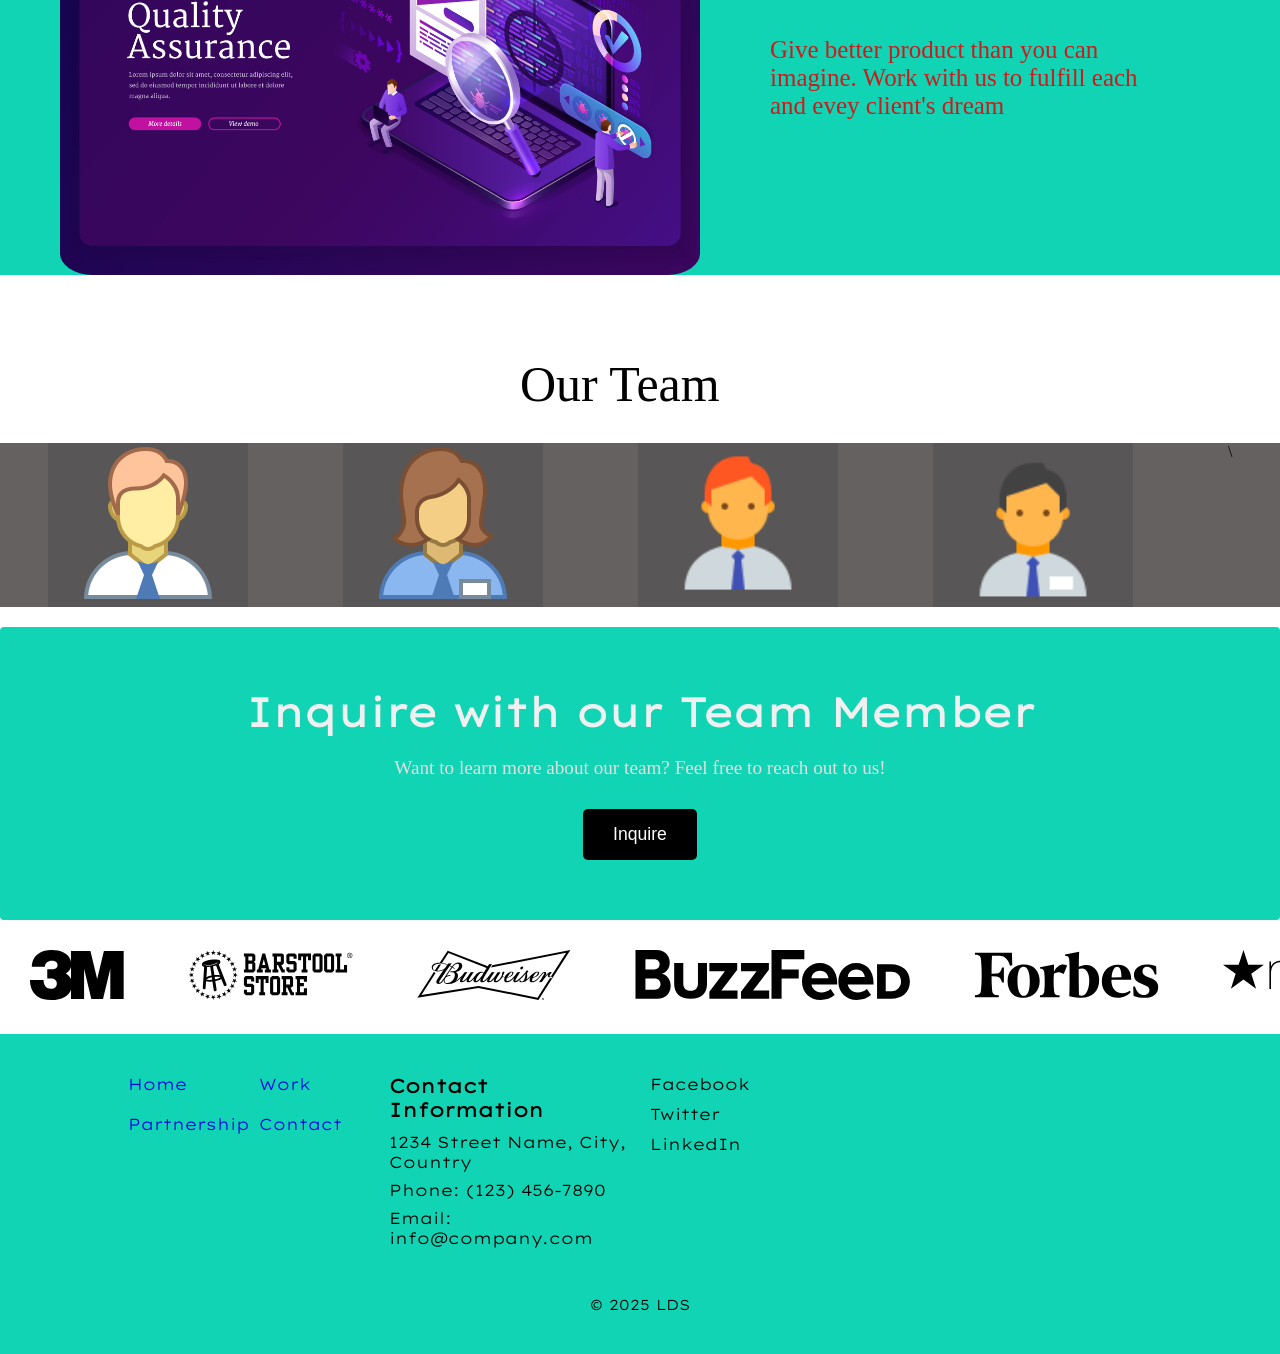
==== commit 347eb4db: "completed day-1 task" ====
--- a/index.html
+++ b/index.html
@@ -3,6 +3,14 @@
   <head>
     <meta http-equiv="Content-Type" content="text/html;charset=UTF-8" />
     <meta name="viewport" content="width=device-width, initial-scale=1.0" />
+    <link
+      rel="stylesheet"
+      href="https://cdn.jsdelivr.net/npm/swiper@11/swiper-bundle.min.css"
+    />
+    <link
+      rel="stylesheet"
+      href="https://cdn.jsdelivr.net/npm/@fancyapps/ui@4.0/dist/fancybox.css"
+    />
     <link rel="stylesheet" href="assets/scss/design.css" />
     <title>DLS Website</title>
   </head>
@@ -51,16 +59,63 @@
       </div>
     </header>
     <div id="container-1">
-      <p class="lead">
-        LDS Welcomes YOU
-        <span>To CATER for your need, you didn't know you NEEDED</span>
-      </p>
-      <img
-        class="workhub"
-        src="assets/uploads/21114021.jpg"
-        alt="freepik.com"
-      />
+      <section class="swiper-container">
+        <div class="swiper-wrapper">
+          <!-- Slide 1 -->
+          <div class="swiper-slide">
+            <div class="swiper-slide-content">
+              
+              <img
+                class="workhub"
+                src="assets/uploads/21114021.jpg"
+                alt="freepik.com"
+              />
+            </div>
+          </div>
+          <!-- Slide 2 -->
+          <div class="swiper-slide">
+            <div class="swiper-slide-content">
+              <img src="assets/uploads/10032888.jpg" alt="office image 2" />
+            </div>
+          </div>
+          <!-- Slide 3 -->
+          <div class="swiper-slide">
+            <div class="swiper-slide-content">
+              <img src="assets/uploads/5375782.jpg" alt="office image 3" />
+            </div>
+          </div>
+        </div>
+
+        <div class="swiper-button-next"></div>
+        <div class="swiper-button-prev"></div>
+      </section>
     </div>
+
+    <section id="article-aside">
+  <article class="main-article">
+    <h2>Lorem ipsum dolor sit amet.</h2>
+    <p>
+      Lorem ipsum dolor sit amet consectetur adipisicing elit. Placeat cupiditate libero illum dolorum commodi, sunt animi sit doloribus delectus dolore. Nesciunt nemo, corporis nam vel earum non et excepturi dolore!
+    </p>
+    <p>
+      Lorem, ipsum dolor sit amet consectetur adipisicing elit. Sint dolore illo vel cupiditate amet aliquam obcaecati labore? Dolorem, qui! Maxime voluptatum fuga quae. Tenetur dicta numquam officiis possimus suscipit error?
+    </p>
+    <p>
+      Lorem ipsum dolor sit amet consectetur adipisicing elit. Voluptates veritatis amet, minus repudiandae quasi, tenetur, in repellendus eaque similique autem cumque expedita. Vitae facere unde cumque modi aliquid animi vero!
+    </p>
+  </article>
+
+  <aside class="related-info">
+    <h3>Related Articles</h3>
+    <ul>
+      <li><a href="#">Why Lorem?</a></li>
+      <li><a href="#">Understanding the Role of a Lorem</a></li>
+      <li><a href="#">Lorem ipsum dolor sit amet.</a></li>
+      <li><a href="#">Lorem ipsum dolor sit amet consectetur.</a></li>
+    </ul>
+  </aside>
+</section>
+
     <div class="work">Our Workforce</div>
     <section id="container-2">
       <div class="developer">
@@ -105,7 +160,124 @@
       </div>
     </section>
     <div class="team">Our Team</div>
-    <section class="member"></section>
+    <section class="member">
+      <a href="#slide1" data-fancybox="gallery">
+            <div class="person">
+              <img
+                src="assets/logo/icons8-employee-160 -male.png"
+                alt="employee1"
+                srcset="">
+            </div>
+          </a>
+          <a href="#slide2" data-fancybox="gallery">
+            <div class="person">
+              <img
+                src="assets/logo/icons8-employee-160.png"
+                alt="employee2"
+                srcset=""
+              />
+            </div>
+          </a>
+        
+          <a href="#slide3" data-fancybox="gallery">
+            <div class="person">
+              <img
+                src="assets/logo/icons8-employee-96.png"
+                alt="employee3"
+                style="width: 160px"
+              />
+            </div>
+          </a>
+
+          <a href="#slide4" data-fancybox="gallery">
+            <div class="person">
+              <img
+                src="assets/logo/icons8-employee-96 (1).png"
+                alt="employee4"
+                style="width: 160px"
+              />
+            </div>
+          </a>
+      </div>
+
+          <!-- hidden div for fancybox -->
+
+      <div style="display: none" id="slide1">
+         <div class="profile-container">
+          <img src="assets/logo/icons8-employee-160 -male.png" alt="Employee1" class="profile-img">
+          <div class="profile-content">
+            <h3>Employee1</h3>
+            <p class="designation">Software Engineer</p>
+            <p class="description">Employee1 is a skilled developer with a passion for building scalable web applications and optimizing backend systems. With 5 years of experience in full-stack development, he thrives in dynamic, collaborative environments.</p>
+        
+            <div class="social-links">
+              <a href="#" target="_blank" class="social-link">LinkedIn</a>
+              <a href="#" target="_blank" class="social-link">GitHub</a>
+              <a href="#" target="_blank" class="social-link">Twitter</a>
+            </div>
+          </div>
+        </div>
+      </div>
+
+      <div style="display: none" id="slide2">
+       <div class="profile-container">
+          <img src="assets/logo/icons8-employee-160.png" alt="Employee2" class="profile-img">
+          <div class="profile-content">
+            <h3>Employee2</h3>
+            <p class="designation">UI/UX Designer</p>
+            <p class="description">Employee2 is a skilled designer with a passion for building various design. With 5 years of experience in UI/UX, she thrives in dynamic, collaborative environments.</p>
+        
+            <div class="social-links">
+              <a href="#" target="_blank" class="social-link">LinkedIn</a>
+              <a href="#" target="_blank" class="social-link">GitHub</a>
+              <a href="#" target="_blank" class="social-link">Twitter</a>
+            </div>
+          </div>
+        </div>
+      </div>
+
+       <div style="display: none" id="slide3">
+       <div class="profile-container">
+          <img src="assets/logo/icons8-employee-96.png" alt="Employee3" class="profile-img">
+          <div class="profile-content">
+            <h3>Employee3</h3>
+            <p class="designation">Data Scientist</p>
+            <p class="description">Employee3 is a skilled data scientist with a passion for building various data pipeline and data analysis. With 5 years of experience in data sector, he thrives in dynamic, collaborative environments.</p>
+        
+            <div class="social-links">
+              <a href="#" target="_blank" class="social-link">LinkedIn</a>
+              <a href="#" target="_blank" class="social-link">GitHub</a>
+              <a href="#" target="_blank" class="social-link">Twitter</a>
+            </div>
+          </div>
+        </div>
+      </div>
+      \ <div style="display: none" id="slide4">
+       <div class="profile-container">
+          <img src="assets/logo/icons8-employee-96 (1).png" alt="employee4" class="profile-img">
+          <div class="profile-content">
+            <h3>Employee4</h3>
+            <p class="designation">QA</p>
+            <p class="description">Employee4 is a skilled designer with a passion for testing bugs and errors. With 5 years of experience in QA, he thrives in dynamic, collaborative environments.</p>
+        
+            <div class="social-links">
+              <a href="#" target="_blank" class="social-link">LinkedIn</a>
+              <a href="#" target="_blank" class="social-link">GitHub</a>
+              <a href="#" target="_blank" class="social-link">Twitter</a>
+            </div>
+          </div>
+        </div>
+      </div>
+    </section>
+
+    <section class="call">
+      <h2>Inquire with our Team Member</h2>
+      <div>
+      <p>Want to learn more about our team? Feel free to reach out to us!</p>
+      <button>Inquire</button>
+      </div>
+    </section>
+
     <div id="partnership">
       <div class="logos">
         <img src="assets/logo/3m.svg" alt="3m logo" />
@@ -128,36 +300,33 @@
         <img src="assets/logo/mrbeast.svg" alt="mrbeast logo" />
       </div>
     </div>
+   
+
     <div id="footer">
-      <ul>
-        <li><a href="#">Home</a></li>
-        <li><a href="#container-2">Work</a></li>
-        <li><a href="#partnership">Partnership</a></li>
-        <li><a href="#contact">Contact</a></li>
-        <li class="last">&copy; 2025 LDS</li>
-      </ul>
-      <div class="info">
-        <fieldset>
-          <legend>Get in touch</legend>
-          <div class="ceo">
-            <img src="assets/logo/profile.png" alt="freepik profile" />
-            <div class="info1">
-              <p>Mr. CEO</p>
-              <address>Kathmandu,Nepal</address>
-              <a href="tel:9876543210">9876543210</a>
-            </div>
-          </div>
-          <br class="line" />
-          <div class="senior">
-            <img src="assets/logo/woman.png" alt="prosymbols woman profile" />
-            <div class="info2">
-              <p>Ms. Senior Developer</p>
-              <address>Bhaktapur,Nepal</address>
-              <a href="tel:9765432108">9765432108</a>
-            </div>
-          </div>
-        </fieldset>
-      </div>
+      <div class="footer-nav">
+       <ul>
+         <li><a href="#">Home</a></li>
+         <li><a href="#container-2">Work</a></li>
+         <li><a href="#partnership">Partnership</a></li>
+         <li><a href="#contact">Contact</a></li>
+       </ul>
+      </div>
+      <div class="information">
+        <h3>Contact Information</h3>
+       <p>1234 Street Name, City, Country</p>
+       <p>Phone: (123) 456-7890</p>
+       <p>Email: info@company.com</p>
+      </div>
+      <div class="links">
+        <a href="https://www.facebook.com/">Facebook</a>
+        <a href="https://www.facebook.com/">Twitter</a>
+        <a href="https://www.facebook.com/">LinkedIn</a>
+      </div>
+        <p class="copyright">&copy; 2025 LDS</p>
     </div>
+
+    <script src="https://unpkg.com/swiper/swiper-bundle.min.js"></script>
+    <script src="https://cdn.jsdelivr.net/npm/@fancyapps/ui@4.0/dist/fancybox.umd.js"></script>
+    <script src="/assets/js/development/script.js"></script>
   </body>
 </html>
--- a/assets/scss/design.css
+++ b/assets/scss/design.css
@@ -5,6 +5,10 @@
   box-sizing: border-box;
 }
 
+@font-face {
+  font-family: "lexendGiga";
+  src: url("../fonts/LexendGiga-Light.ttf");
+}
 .header {
   display: inline-block;
   width: 100%;
@@ -35,7 +39,7 @@
   font-size: 20px;
   font-weight: normal;
   padding-right: 45px;
-  font-family: "Times New Roman", Times, serif;
+  font-family: "lexendGiga";
 }
 
 nav a {
@@ -93,24 +97,73 @@
   flex-direction: column;
   justify-content: flex-start;
 }
-#container-1 p {
-  position: absolute;
-  z-index: 1;
-  top: 320px;
-  right: 120px;
-  font-size: 90px;
-  width: 830px;
-  color: black;
-  font-family: monospace;
-}
-
-span {
-  position: absolute;
-  font-size: 35px;
-  top: 900px;
-  width: 1000px;
-  right: 80px;
-  color: black;
+
+.swiper-container {
+  position: relative;
+  margin-bottom: 40px;
+}
+
+.swiper-slide-content img {
+  -o-object-fit: contain;
+     object-fit: contain;
+  width: 1380px;
+  height: 900px;
+}
+
+#article-aside {
+  display: flex;
+  gap: 40px;
+  padding: 40px 5%;
+  max-width: 1350px;
+  margin: 0 auto;
+  border-radius: 5px;
+  background-color: black;
+}
+#article-aside .main-article {
+  flex: 2;
+  background-color: #fff;
+  padding: 20px;
+  border-radius: 8px;
+  font-size: 1rem;
+  line-height: 1.6;
+}
+#article-aside .main-article h2 {
+  font-size: 2rem;
+  margin-bottom: 20px;
+  color: #333;
+}
+#article-aside .main-article p {
+  margin-bottom: 15px;
+  color: #555;
+}
+#article-aside .main-article p:last-child {
+  margin-bottom: 0;
+}
+#article-aside .related-info {
+  flex: 1;
+  background-color: #f8f8f8;
+  padding: 20px;
+  border-radius: 8px;
+}
+#article-aside .related-info h3 {
+  font-size: 1.5rem;
+  color: #333;
+  margin-bottom: 20px;
+}
+#article-aside .related-info ul {
+  list-style-type: none;
+  padding: 0;
+}
+#article-aside .related-info ul li {
+  margin-bottom: 10px;
+}
+#article-aside .related-info ul li a {
+  color: #007bff;
+  text-decoration: none;
+  font-size: 1rem;
+}
+#article-aside .related-info ul li a:hover {
+  text-decoration: underline;
 }
 
 .work,
@@ -178,6 +231,111 @@
   right: 0;
 }
 
+.member {
+  display: flex;
+  background-color: #666161;
+  justify-content: space-around;
+  margin-bottom: 20px;
+}
+.member .person {
+  background-color: #585656;
+  padding: 0 20px;
+}
+
+.profile-container {
+  display: flex;
+  align-items: center;
+  justify-content: flex-start;
+  gap: 20px;
+  padding: 20px;
+  background-color: #fff;
+  border-radius: 10px;
+  max-width: 600px;
+  margin: 0 auto;
+}
+
+.profile-img {
+  width: 120px;
+  height: 120px;
+  border-radius: 50%;
+  -o-object-fit: cover;
+     object-fit: cover;
+  border: 4px solid #666161;
+}
+
+.profile-content {
+  max-width: 400px;
+}
+
+.profile-content h3 {
+  font-size: 24px;
+  font-weight: bold;
+  color: #333;
+  margin-bottom: 10px;
+}
+
+.designation {
+  font-size: 18px;
+  color: #666161;
+  margin-bottom: 15px;
+  font-weight: 600;
+}
+
+.description {
+  font-size: 16px;
+  color: #555;
+  margin-bottom: 15px;
+  line-height: 1.5;
+}
+
+.social-links {
+  display: flex;
+  gap: 15px;
+}
+
+.social-link {
+  font-size: 16px;
+  text-decoration: none;
+  color: #666161;
+  font-weight: 500;
+}
+
+.call {
+  display: flex;
+  flex-direction: column;
+  align-items: center;
+  justify-content: center;
+  background-color: rgb(16, 212, 180);
+  color: #fff;
+  padding: 60px 20px;
+  text-align: center;
+  border-radius: 4px;
+  margin-bottom: 30px;
+}
+.call h2 {
+  font-size: 2.5rem;
+  margin-bottom: 20px;
+  color: #f0f0f0;
+  font-family: "LexendGiga";
+}
+.call p {
+  font-size: 1.2rem;
+  margin-bottom: 30px;
+  color: #e0e0e0;
+}
+.call button {
+  padding: 15px 30px;
+  font-size: 1.1rem;
+  background-color: black;
+  color: #fff;
+  border: none;
+  border-radius: 5px;
+  cursor: pointer;
+}
+.call button:hover {
+  transform: scale(1.1);
+}
+
 #partnership {
   display: flex;
   flex-direction: row;
@@ -210,85 +368,60 @@
 }
 
 #footer {
+  display: grid;
+  grid-template-columns: repeat(4, 1fr);
+  gap: 20px;
+  padding: 40px 10%;
   background-color: rgb(16, 212, 180);
-  height: 420px;
-  display: flex;
-  flex-direction: row;
-  justify-content: flex-start;
-}
-#footer ul {
+  color: black;
+  font-family: "LexendGiga";
+  width: 100%;
+}
+#footer .footer-nav ul {
+  list-style: none;
+  padding: 0;
+  display: grid;
+  grid-template-columns: repeat(2, 1fr);
+  gap: 10px;
+  color: #000000;
+}
+#footer .footer-nav ul li,
+#footer .footer-nav .links a {
+  font-size: 1rem;
+  margin-bottom: 10px;
+  color: #000;
+  text-decoration: none;
+}
+#footer .footer-nav ul li a:hover,
+#footer .footer-nav .links a:hover {
+  color: rgb(207, 233, 206);
+}
+#footer .information {
+  font-size: 1rem;
+}
+#footer .information h3 {
+  font-size: 1.2rem;
+  margin-bottom: 10px;
+}
+#footer .information p {
+  margin-bottom: 8px;
+}
+#footer .links {
   display: flex;
   flex-direction: column;
-  justify-content: flex-start;
-  width: 370px;
-  height: 350px;
-  border-right: solid 2px black;
-  margin-top: 30px;
-}
-#footer li {
-  padding: 20px 0;
-  padding-left: 85px;
-}
-
-.last {
-  font-size: 15px;
-}
-
-fieldset {
-  width: 800px;
-  border: groove 1px red;
-}
-
-legend {
-  font-size: 35px;
-  margin: 50px;
-  margin-bottom: 20px;
-  background-color: gray;
-  border-radius: 10px;
-}
-
-.info {
-  display: flex;
-  flex-direction: column;
-  justify-content: flex-start;
-  margin-left: 90px;
-  margin-top: 30px;
-}
-.info img {
-  height: 100px;
-}
-.info a {
-  color: black;
-  font-size: 20px;
-}
-
-.line {
-  width: 100%;
-  border: #000000 solid black;
-}
-
-.ceo,
-.senior {
+  gap: 10px;
+  width: 33%;
+}
+#footer .links a {
+  color: #000;
+}
+#footer .links a:hover {
+  color: rgb(207, 233, 206);
+}
+#footer .copyright {
+  grid-column: span 4;
+  text-align: center;
+  font-size: 0.9rem;
   margin-top: 20px;
-  width: 600px;
-  display: flex;
-  flex-direction: row;
-  justify-content: flex-start;
-  justify-content: space-around;
-}
-
-.senior {
-  margin-left: 10px;
-}
-
-.info1 {
-  font-size: 30px;
-  position: relative;
-  right: 10px;
-}
-
-.info2 {
-  font-size: 30px;
-  position: relative;
-  left: 30px;
+  color: #000;
 }/*# sourceMappingURL=design.css.map */
